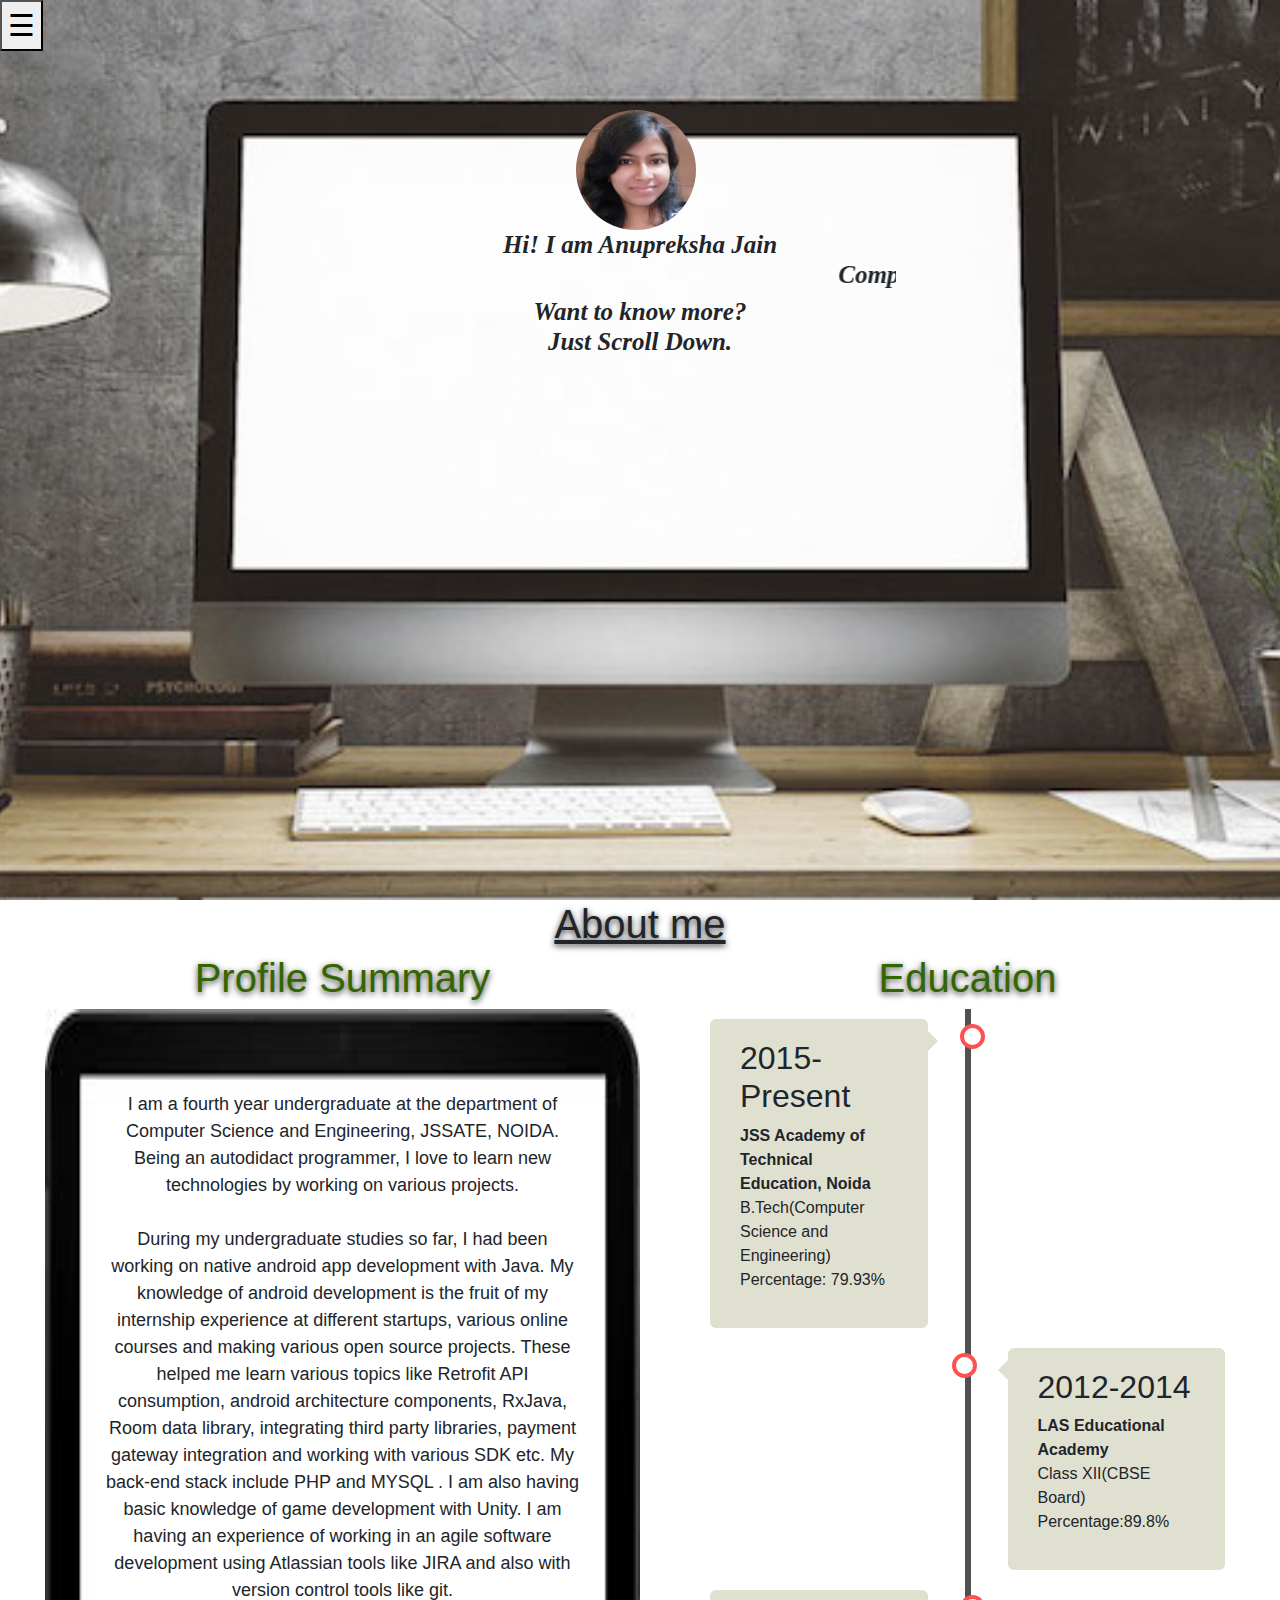
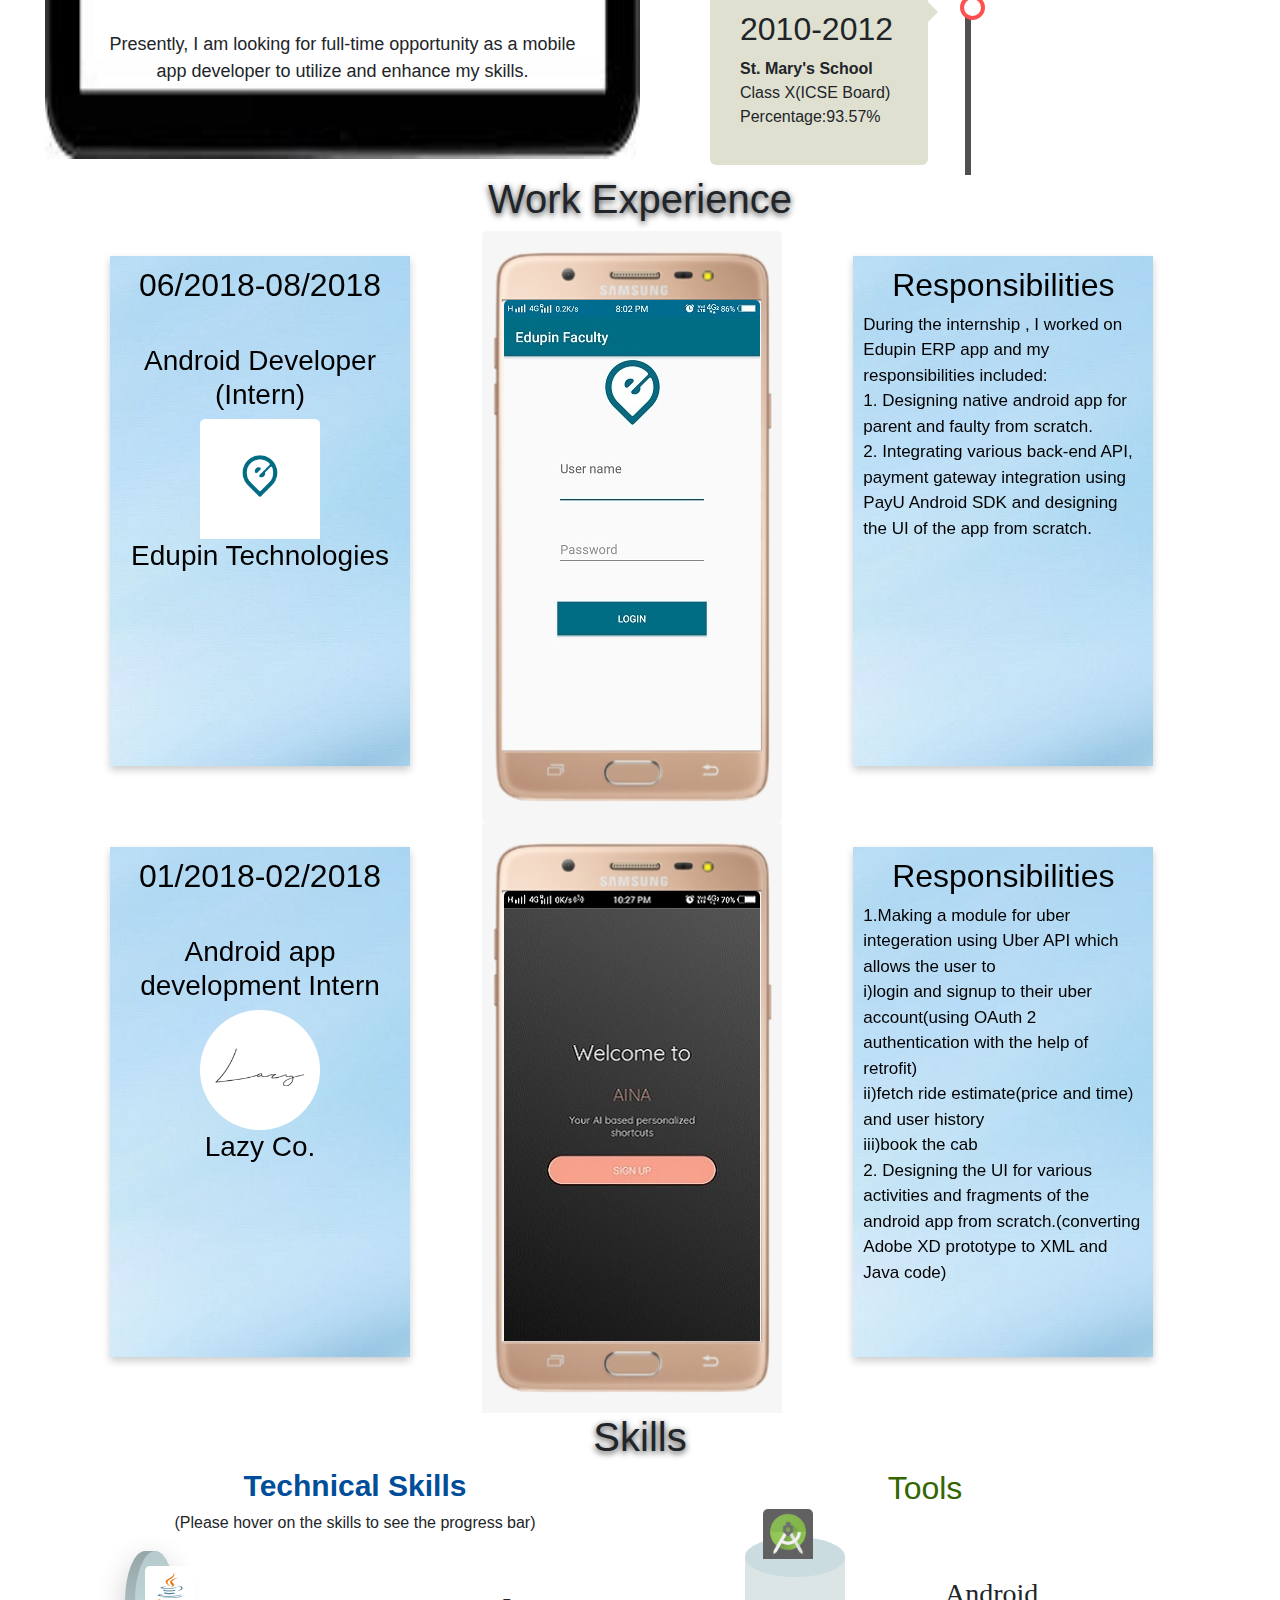
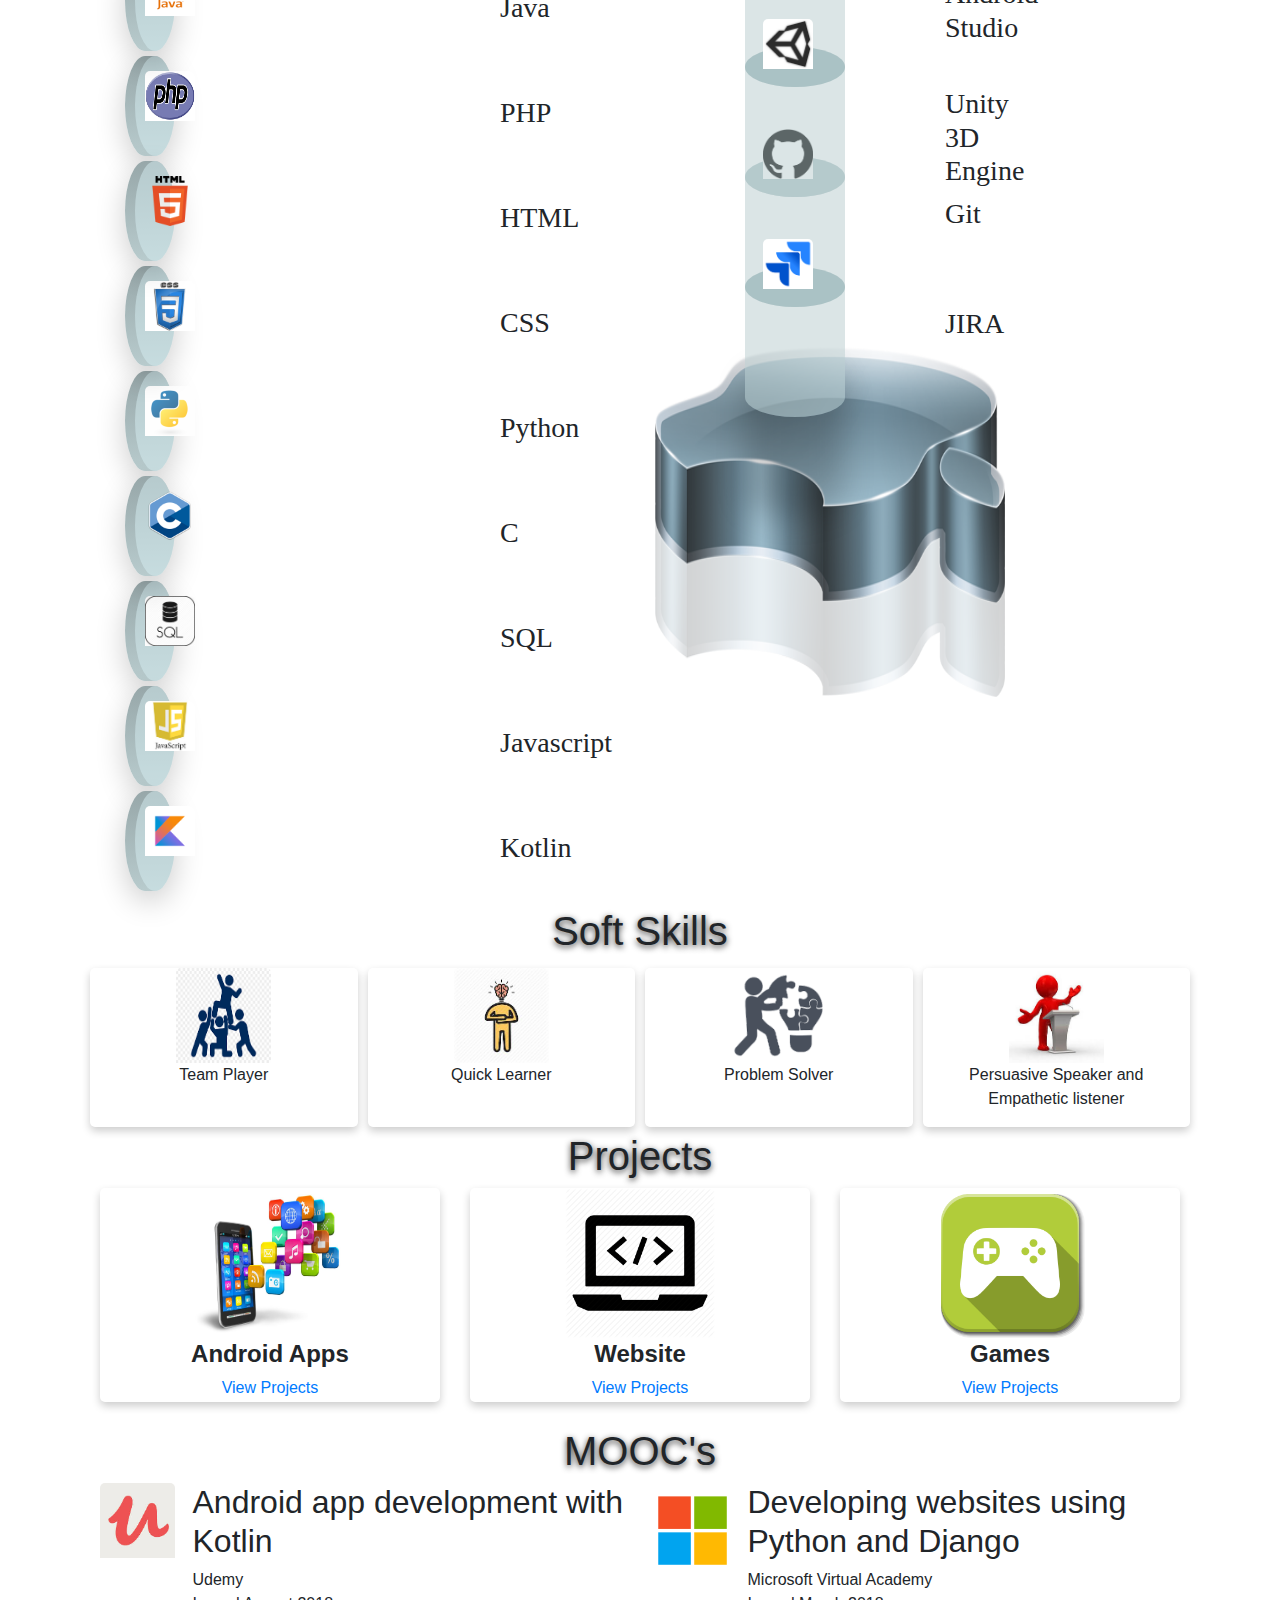
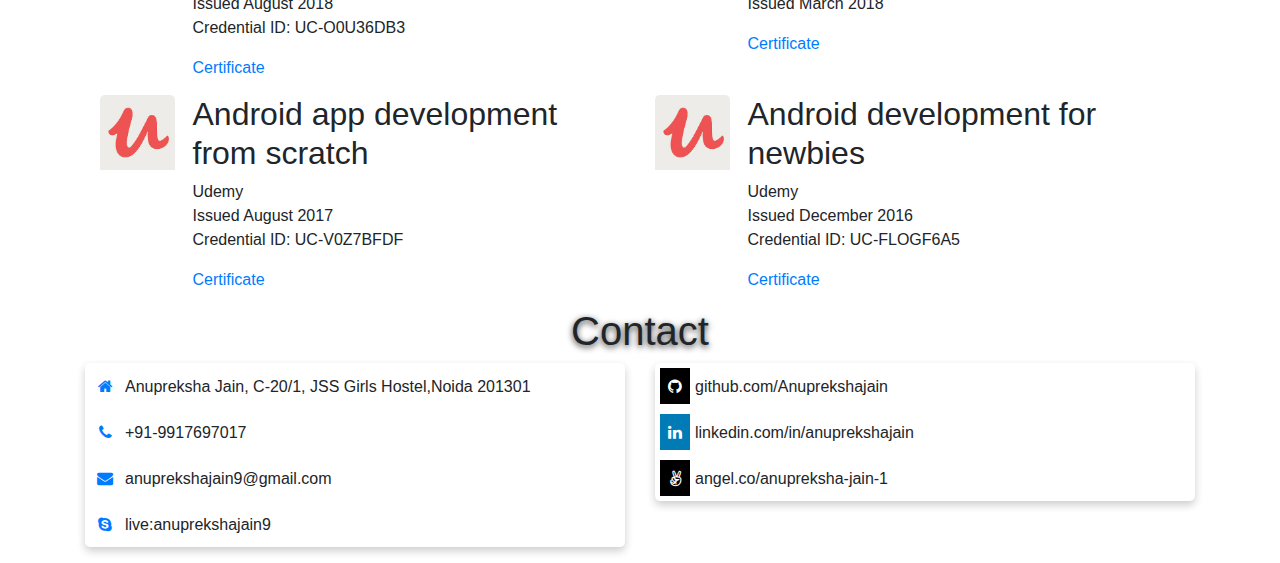
==== index.html @ ee1ff381 "New UI" ====
<!DOCTYPE html>
<html>
<head>
<meta charset="UTF-8">
<meta name="viewport" content="width=device-width, initial-scale=1">
<link rel="stylesheet" type="text/css" href="css/index.css">

 <link rel="stylesheet" href="https://maxcdn.bootstrapcdn.com/bootstrap/4.1.3/css/bootstrap.min.css">
 <link rel="stylesheet" href="https://cdnjs.cloudflare.com/ajax/libs/font-awesome/4.7.0/css/font-awesome.min.css">
  <script src="https://ajax.googleapis.com/ajax/libs/jquery/3.3.1/jquery.min.js"></script>
  <script src="https://maxcdn.bootstrapcdn.com/bootstrap/4.1.3/js/bootstrap.min.js"></script>
<title>Anupreksha Jain</title>

</head>
<body>
  <script>
function openNav() {
  document.getElementById("myNav").style.width = "100%";
}

function closeNav() {
  document.getElementById("myNav").style.width = "0%";
}
</script>
  <div id="myNav" class="overlay">
  <a href="javascript:void(0)" class="closebtn" onclick="closeNav()">&times;</a>
  <div class="overlay-content">
    <a href="#" onclick="closeNav()">Home</a>
    <a href="#aboutpage" onclick="closeNav()">About</a>
    <a href="#aboutpage" onclick="closeNav()">Education</a>
    <a href="#experience" onclick="closeNav()">Experience</a>
    <a href="#skills" onclick="closeNav()">Skills</a>
    <a href="#projects" onclick="closeNav()">Projects</a>
    <a href="#certificate" onclick="closeNav()">MOOC's</a>
    <a href="#contact" onclick="closeNav()">Contact</a>
  </div>
</div>
<button style="font-size:30px;cursor:pointer;" onclick="openNav()">&#9776;</button>
<div id="indexpage">

<img src="img/anu.png" alt="image" width="120px" height="120px" />
<p>Hi! I am Anupreksha Jain<br><marquee direction=left width=40%>Computer Science Student│Technofreak│Autodidact Programmer│Application Developer</marquee><br>Want to know more?<br>Just Scroll Down.</p>

</div>

<div id="aboutpage">
  <div class="container-fluid">
<h1><u>About me</u></h1>

<div class="row" style="margin-left: 15px;">
  <div class="col-md-6">
    <h3>Profile Summary</h3>
  <div class="tablet">
    <img src="img/tablet.jpg" alt="about" width=100%>
<div class=cardtab>
<p>I am a fourth year undergraduate at the department of Computer Science and Engineering, JSSATE, NOIDA. Being an autodidact programmer, I love to learn new technologies by working on various projects.<br><br>

During my undergraduate studies so far, I had been working on native android app development with Java. My knowledge of android development is the fruit of my internship experience at different startups, various online courses and making various open source projects. These helped me learn various topics like Retrofit API consumption, android architecture components, RxJava, Room data library, integrating third party libraries, payment gateway integration and working with various SDK etc. My back-end stack include PHP and MYSQL . I am also having basic knowledge of game development with Unity. I am having an experience of working in an agile software development using Atlassian tools like JIRA and also with version control tools like git.<br><br>

Presently, I am looking for full-time opportunity as a mobile app developer to utilize and enhance my skills.</p>
</div>
</div>
</div>
<div class="col-md-6" id="educational">
  <h3>Education</h3>
  <div class="timeline">
  <div class="container1 left">
    <div class="content">
      <h2>2015-Present</h2>
      <p><b>JSS Academy of Technical Education, Noida</b><br>
        B.Tech(Computer Science and Engineering)<br>
        Percentage: 79.93%
      </p>
    </div>
  </div>
  <div class="container1 right">
    <div class="content">
      <h2>2012-2014</h2>
      <p><b>LAS Educational Academy</b><br>
      Class XII(CBSE Board)<br>
    Percentage:89.8%</p>
    </div>
  </div>
  <div class="container1 left">
    <div class="content">
      <h2>2010-2012</h2>
      <p><b>St. Mary's School</b><br>
        Class X(ICSE Board)<br>
      Percentage:93.57%</p>
    </div>
  </div>
</div>
</div>
</div>
</div>
</div>
<div class="container">
<h1>Work Experience</h1>
<div id="experience" style="margin-left: 25px;">
  <div class="row justify-content-center">
    <div class="col-lg-4">
<div class="flip-card">
  <div class="flip-card-inner">
    <div class="flip-card-front" style="background-image: url('img/b7.jpg'); text-align: center;">
      <h2>06/2018-08/2018</h2>
      <h3  style="margin-top:40px">Android Developer (Intern)</h3>
      <img src="img/edu.png" alt="ed" width="120px" height="120px">
      <h3>Edupin Technologies</h3>
    </div>
    <div class="flip-card-back" style="background-image: url('img/b7.jpg')">
      <h2 style="text-align: center;">Projects</h2>
      <p>1.Edupin Student App:<br>
      A native android app which allow students to login, view their profile, edit details,check homework and check important calendar events.</p>
      <p>2.Edupin Faculty App:<br>
      A native android app which allows faculty to login, view profile, edit faculty details, add and view homework, check important events with calendar , mark attendance and send SMS and email to parent of selected students.</p>
    </div>
  </div>
</div>
    </div>

<div class="col-lg-4">
      <div class="imageouter">
      <img src="img/mobile_Frame.png" alt="mobile"/>
      <img src="img/edfac.jpg" alt="aina" class="imginner"/>
    </div>
    </div>

<div class="col-lg-4">
  <div class="flip-card">
  <div class="flip-card-inner">
    <div class="flip-card-front" style="background-image: url('img/b7.jpg');">
      <h2 style="text-align: center;">Responsibilities</h2>
      <p>During the internship , I worked on Edupin ERP app and my responsibilities included:<br>1. Designing native android app for parent and faulty from scratch.<br>2. Integrating various back-end API, payment gateway integration using PayU Android SDK and designing the UI of the app from scratch.<br></p>
    </div>
    <div class="flip-card-back" style="background-image: url('img/b7.jpg');">
      <h2 style="text-align: center;">Tools and Languages used</h2>
      <ul>
        <li>Java</li>
        <li>XML</li>
        <li>Retrofit for API Consumption</li>
        <li>Android Studio</li>
        <li>Git</li>
      </ul>
    </div>
  </div>
</div>
</div>
  </div>
  <div class="row justify-content-center">
    <div class="col-lg-4">
      <div class="flip-card">
  <div class="flip-card-inner">
    <div class="flip-card-front" style="background-image: url('img/b7.jpg');text-align: center; ">
      <div class="ver" style="vertical-align: middle;">
      <h2>01/2018-02/2018</h2>
      <h3  style="margin-top:40px">Android app development Intern</h3>
      <img src="img/lazy.png" alt="lazy" height="120px" width="120px">
      <h3>Lazy Co.</h3>
    </div>
    </div>
    <div class="flip-card-back" style="background-image: url('img/b7.jpg') ">
      <h2 style="text-align: center;"> AINA android app</h2>
      <p>AINA is a wearable tech which makes user's day to day task easier with the help of AI. AINA android app utilizes AI to provide everything user needs right from booking of cab to attending calls in a single swipe.</p>
    </div>
  </div>
</div>
</div>

<div class="col-lg-4">
      <div class="imageouter">
      <img src="img/mobile_Frame.png" alt="mobile"/>
      <img src="img/Aina.jpg" alt="aina" class="imginner"/>
    </div>
    </div>

<div class="col-lg-4">
  <div class="flip-card">
  <div class="flip-card-inner">
    <div class="flip-card-front" style="background-image: url('img/b7.jpg') ">
      <h2 style="text-align: center;">Responsibilities</h2>
      <p>1.Making a module for uber integeration using Uber API which allows the user to<br>
i)login and signup to their uber account(using OAuth 2 authentication with the help of retrofit)<br>
ii)fetch ride estimate(price and time) and user history<br>
iii)book the cab<br>

2. Designing the UI for various activities and fragments of the android app from scratch.(converting Adobe XD prototype to XML and Java code)<br></p>
    </div>
    <div class="flip-card-back" style="background-image: url('img/b7.jpg')">
      <h2 style="text-align: center;">Tools and Languages used</h2>
      <ul>
        <li>Java</li>
        <li>XML</li>
        <li>Retrofit for API Consumption</li>
        <li>Android Studio</li>
        <li>Bitbucket</li>
        <li>JIRA</li>
        <li>Gitter</li>
      </ul>
    </div>
  </div>
</div>
</div>
</div>
</div>

  <div id="skills">
    <h1>Skills</h1>
  <div class="row">
    <div class="col-lg-6">
    <div id="content" style="margin-left: 0px">
        <h2>Technical Skills</h2>
        <p style="text-align:center">(Please hover on the skills to see the progress bar)</p>
        <ul id="bar">
            <li id="djava">
                <div class="top">
                    <img src="img/java.jpg" alt="Java" width="50px" height="50px" />
                </div>
                <div class="bottom">
                    <div class="infobox">
                        <h3>Java</h3>
                        <p>Advanced</p>
                    </div>
                </div>
            </li>

             <li id="dphp">
                <div class="top">
                     <img src="img/php.png" alt="PHP" width="50px" height="50px" />
                </div>
                <div class="bottom">
                    <div class="infobox">
                        <h3>PHP</h3>
                        <p>Advanced</p>
                    </div>
                </div>
            </li>
            <li id="dhtml">
                <div class="top">
                    <img src="img/html5.png" alt="HTML5" width="50px" height="50px" />
                </div>
                <div class="bottom">
                    <div class="infobox">
                        <h3>HTML</h3>
                        <p>Advanced</p>
                    </div>
                </div>
            </li>
            <li id="dcss">
                <div class="top">
                    <img src="img/css3.png" alt="CSS3" width="50px" height="50px" />
                </div>
                <div class="bottom">
                    <div class="infobox">
                        <h3>CSS</h3>
                        <p>Advanced</p>
                    </div>
                </div>
            </li>

            <li id="dc">
                <div class="top">
                    <img src="img/python.png" alt="Python" width="50px" height="50px" />
                </div>
                <div class="bottom">
                    <div class="infobox">
                        <h3>Python</h3>
                        <p>Intermediate</p>
                    </div>
                </div>
            </li>
            <li id="dcs">
                <div class="top">
                 <img src="img/c.png" alt="C#" width="50px" height="50px" />

                </div>
                <div class="bottom">
                    <div class="infobox">
                        <h3>C</h3>
                        <p>Intermediate</p>
                    </div>
                </div>
            </li>

<li id="djs">
                <div class="top">
                     <img src="img/sql.png" alt="SQL" width="50px" height="50px" />
                </div>
                <div class="bottom">
                    <div class="infobox">
                        <h3>SQL</h3>
                        <p>Beginner</p>
                    </div>
                </div>
            </li>
            <li id="djs">
                <div class="top">
                     <img src="img/javascript.jpg" alt="Javascript" width="50px" height="50px" />
                </div>
                <div class="bottom">
                    <div class="infobox">
                        <h3>Javascript</h3>
                        <p>Beginner</p>
                    </div>
                </div>
            </li>

            <li id="djs">
                <div class="top">
                     <img src="img/kotlin.png" alt="R" width="50px" height="50px" />
                </div>
                <div class="bottom">
                    <div class="infobox">
                        <h3>Kotlin</h3>
                        <p>Beginner</p>
                    </div>
                </div>
            </li>
        </ul>

    </div>

    </div>

<div class="col-lg-6">
  <h2 style="text-align: center; color:#336600;">Tools</h2>
  <div id="content2">
    <ul id="bar2">
      <li id="Android_Studio">
        <div class="top">
          <img src="img/android studio.jpg" alt="Android" width="50px" height="50px" />
        </div>
        <div class="bottom">
          <div class="infobox">
            <h3>Android Studio</h3>
          </div>
        </div>
      </li>
      <li id="Unity">
        <div class="top">
          <img src="img/unity.jpg" alt="Unity" width="50px" height="50px"/>
        </div>
        <div class="bottom">
          <div class="infobox">
            <h3>Unity 3D Engine</h3>
          </div>
        </div>
      </li>
      <li id="git">
        <div class="top">
          <img src="img/git.png" alt="git" width="50px" height="50px"/>
        </div>
        <div class="bottom">
          <div class="infobox">
            <h3>Git</h3>
          </div>
        </div>
      </li>
      <li id="Jira">
        <div class="top">
          <img src="img/jira.png" alt="jira" width="50px" height="50px"/>
        </div>
        <div class="bottom">
          <div class="infobox">
            <h3>JIRA</h3>
          </div>
        </div>
      </li>
    </ul>
    <div id="apple">
      <img src="img/base2.png" alt="Base" width="350px" height="350px">
    </div>
  </div>
</div>
</div>
  <div id="soft-skills">
    <h1>Soft Skills</h1>
    <div class="container-fluid">
    <div class="row" >
  <div class="col" id="skills_card">
    <img src="img/team.png" alt="team icon" width="95px" height="95px"/>
    <p>Team Player</p>
  </div>
  <div class="col" id="skills_card">
    <img src="img/quick.jpg" alt="team icon" width="95px" height="95px"/>
    <p>Quick Learner</p>
  </div>
  <div class="col" id="skills_card">
    <img src="img/problem_solve.png" alt="team icon" width="95px" height="95px"/>
    <p>Problem Solver</p>
  </div>
  <div class="col" id="skills_card">
    <img src="img/speaker.jpg" alt="team icon" width="95px" height="95px"/>
    <p>Persuasive Speaker and Empathetic listener</p>
  </div>
</div>
</div>
</div>

<h1>Projects</h1>
<div id="projects">
  <div class="container-fluid">
  <div class="row">
    <div class="col-md-4">
      <div class="card_pro">
  <img src="img/android_app.jpg" alt="Android" width="150px" height="150px">
  <div class="container_pro">
    <h4><b>Android Apps</b></h4>
    <a href="Frontend.html">View Projects</a>
  </div>
</div>
    </div>
    <div class="col-md-4">
      <div class="card_pro">
  <img src="img/website.png" alt="Android" width="150px" height="150px">
  <div class="container_pro">
    <h4><b>Website</b></h4>
    <a href="website.html">View Projects</a>
  </div>
</div>
    </div>
    <div class="col-md-4">
      <div class="card_pro">
  <img src="img/games.png" alt="Android" width="150px" height="150px">
  <div class="container_pro">
    <h4><b>Games</b></h4>
    <a href="games.html">View Projects</a>
  </div>
</div>
    </div>
  </div>
</div>
</div>

<div id="certificate">
  <h1 style="margin-top: 25px">MOOC's</h1>
  <div class="container-fluid">
    <div class="row" style="margin-bottom: 15px">
      <div class="col">
  <div class="row">
          <div class="col-md-2">
            <img src="img/udemy.jpg" alt="Udemy" height="75px" width="75px">
          </div>
          <div class="col-md-10">
        <h2>Android app development with Kotlin</h2>
        <p>Udemy<br>
          Issued August 2018<br>
          Credential ID: UC-O0U36DB3<br></p>
          <a href="https://www.udemy.com/certificate/UC-O0U36DB3/">Certificate</a>
        </div>
      </div>
    </div>
    <div class="col">
      <div class="row">
          <div class="col-md-2" style="margin-top: 10px;">
            <img src="img/microsoft.png" alt="Udemy" height="75px" width="75px">
          </div>
          <div class="col-md-10">
        <h2>Developing websites using Python and Django</h2>
        <p>Microsoft Virtual Academy<br>
          Issued March 2018<br></p>
          <a href="https://www.dropbox.com/s/8giojq3ozb5skj7/Certificate.pdf?dl=0">Certificate</a>
        </div>
      </div>
      </div>
    </div>

<div class="row" style="margin-bottom: 15px">
  <div class="col">
    <div class="row">
          <div class="col-md-2">
            <img src="img/udemy.jpg" alt="Udemy" height="75px" width="75px">
          </div>
          <div class="col-md-10">
        <h2>Android app development from scratch</h2>
        <p>Udemy<br>
          Issued August 2017<br>
          Credential ID: UC-V0Z7BFDF<br></p>
          <a href="https://www.udemy.com/certificate/UC-V0Z7BFDF/">Certificate</a>
        </div>
      </div>
    </div>
    <div class="col">
      <div class="row">
          <div class="col-md-2">
            <img src="img/udemy.jpg" alt="Udemy" height="75px" width="75px">
          </div>
          <div class="col-md-10">
        <h2>Android development for newbies</h2>
        <p>Udemy<br>
          Issued December 2016<br>
          Credential ID: UC-FLOGF6A5<br></p>
          <a href="https://www.udemy.com/certificate/UC-FLOGF6A5/">Certificate</a>
        </div>
      </div>
      </div>
      </div>
    </div>
  </div>

<div id="contact">
<div class="container-fluid px-0">
  <h1>Contact</h1>
  <div class="row">
    <div class="col-md-6">
      <div class="card_pro" style="text-align: left;">
      <p><a href="#" class="fa fa-home"></a>Anupreksha Jain, C-20/1, JSS Girls Hostel,Noida 201301<br>
      <a href="#" class="fa fa-phone"></a>+91-9917697017<br>
      <a href="#" class="fa fa-envelope"></a>anuprekshajain9@gmail.com<br>
    <a href="#" class="fa fa-skype"></a>live:anuprekshajain9</p>
    </div>
  </div>
    <div class="col-md-6">
      <div class="card_pro" style="text-align: left;">
<p><a href="https://www.github.com/Anuprekshajain" class="fa fa-github"></a>github.com/Anuprekshajain<br>
<a href="https://www.linkedin.com/in/anuprekshajain" class="fa fa-linkedin"></a>linkedin.com/in/anuprekshajain<br>
<a href="https://angel.co/anupreksha-jain-1" class="fa fa-angellist"></a>angel.co/anupreksha-jain-1</p>
    </div>
    </div>
  </div>
</div>
</div>

</body>
</html>
---- css/index.css ----
html,body {
    height:100%;
    width: 100%
}
.overlay {
  height: 100%;
  width: 0;
  position: fixed;
  z-index: 3000;
  top: 0;
  left: 0;
  background-color: rgb(0,0,0);
  background-color: rgba(0,0,0, 0.9);
  overflow-x: hidden;
  transition: 0.5s;
}

.overlay-content {
  position: relative;
  top: 8%;
  width: 100%;
  text-align: center;
  margin-top: 30px;
}

.overlay a {
  padding: 8px;
  text-decoration: none;
  font-size: 36px;
  color: #818181;
  display: block;
  transition: 0.3s;
}

.overlay a:hover, .overlay a:focus {
  color: #f1f1f1;
}

.overlay .closebtn {
  position: absolute;
  top: 20px;
  right: 45px;
  font-size: 60px;
}

@media screen and (max-height: 450px) {
  .overlay a {font-size: 20px}
  .overlay .closebtn {
  font-size: 40px;
  top: 15px;
  right: 35px;
  }
}
#indexpage{
  background: url('../img/back3.jpg');
    background-position: center center;
width:100%;
height: 100%;
    background-repeat: no-repeat;
  background-size: cover;
}

#indexpage img{
    display: inline-block; margin-top: 110px; margin-left:45%; border-radius: 50%;
}

#indexpage p{
    text-align: center;
  font:italic bold 25px/30px Georgia, serif;
}
@media screen and (max-width: 600px) {
  #indexpage{
  background: url('../img/mobile.jpg');
   background-repeat: no-repeat;
  background-size: cover;
  width: 100vw;
height: 100vh;
background-position: center, center;
}
 marquee{width:55%;}
#indexpage img{
    display: inline-block;
    margin-top:40%;
    margin-left: 35%;
}
#indexpage p{
    text-align: center;
  font:italic bold 20px/30px Georgia, serif;
}
}

.tablet {
   position: relative;
   text-align: center;
   margin-bottom: 10px;
   width: 100%;
   height: 100% /* for IE 6 */
}

.cardtab {
   position: absolute;
   top: 10%;
   left:10%;
   right: 10%;
   font-size: 18px;
}
.tablet img{
  height: 750px;
}


@media screen and (max-width: 760px), screen and (max-height :760px) {
  /* Place the timelime to the left */
  .tablet{
    margin-left: -15px;
    margin-right: -15px;
    margin-top: -15px;
  }
  .cardtab {
    font-size: 9px;
    left:7%;
   right: 7%;
   top:9%;
  }

.tablet img{
  height:900px;
  }
}


.imageouter {
  position: relative;
  display: inline;
}
.imginner {
  position: absolute;
left:22px;
bottom: -217px;
}

#wrapper {
    transition: margin-left .5s;
    padding: 16px;
}

@media screen and (max-height: 450px) {
  .sidenav {padding-top: 15px;}
  .sidenav a {font-size: 18px;}
}
h1 {
 font: bold 50px Helvetica, Arial, Sans-serif;
 text-align: center;
 color: #990099;
 text-shadow: 0px 2px 6px #333;
  }
h1 small{
 font-size: 20px;
 text-transform:uppercase;
  letter-spacing: 14px;
   display: block;
    color: #ccc;
     margin-top:10px;
  }
#aboutpage h3{
    font:40px Helvetica, Arial, Sans-serif;
    text-align: center;
    color: #336600;
 text-shadow: 0px 2px 6px #333;
  }
h2 a {
    display: block;
     text-decoration: none;
      margin: 0 0 30px 0;
       font: italic 40px Georgia, Times, Serif;
        text-align: center;
         color: #bfe1f1;
          text-shadow: 0px 2px 6px #333;
}
h2 a:hover {
 color: #90bcd0;
  }

/* COMMON CLASSES */

/* WRAPPER */
#wrapper {
    margin-left: 5px;
}

/* CONTENT */
#content h2 { font: bold 30px Helvetica, Arial, Sans-serif;
 color:#004d99;
 text-shadow: 0px 2px 6px #ffffff;
 text-align:center;
    }

/* BAR CHART */
#bar { list-style:none;}
#bar li { }

/* Last bottom should have a shadow */
#bar li div.bottom { -moz-box-shadow: 0 10px 10px hsla(0,0%,0%,.2);
    -webkit-box-shadow: 0 10px 30px hsla(0,0%,0%,.2);
     box-shadow: 0 10px 30px hsla(0,0%,0%,.2);
      }

/* Ellipse top */
#bar li div.top { background-color:rgba(213,238,241,0.5);
    position:relative; float:left; margin-left:10px;
    width:40px; height:100px; -moz-border-radius: 40px/100px;
    -webkit-border-radius: 40px 100px; border-radius: 40px/100px;
    -webkit-transition-property: margin-left;
    -webkit-transition-duration: 500ms;
}
#bar li div.top img { margin-left:10px; margin-top:15px; }

/* Bar bottom */
#bar li div.bottom { position:relative; margin:5px 0; width:50px;
    height:100px; -moz-border-radius: 40px/100px;
     -webkit-border-radius: 40px 100px; border-radius: 40px/100px;
    background:-moz-linear-gradient(-90deg, #97a7a9, #b8cbcd);
    background:-webkit-gradient(linear, 0 top, 0 bottom, from(#97a7a9), to(#b8cbcd));
    -webkit-transition-property: width;
    -webkit-transition-duration: 500ms;
}
#bar li div.bottom div.infobox {
 padding:40px 0 0 375px;
    -webkit-transition-property: color;
    -webkit-transition-duration: 500ms;
}
#bar li div.bottom div.infobox h3 { font-family:Georgia,serif,Times; }
#bar li div.bottom div.infobox p {
 font-family:"Lucida Grande",Arial,Helvetica,Sans-Serif; opacity: 0;
    -webkit-transition-property: opacity;
    -webkit-transition-duration: 500ms;
}

/* General hover actions */
#bar li:hover div.bottom div.infobox { color:#99004d;
 text-shadow: 0px 5px 5px #111;
  }
#bar li:hover div.bottom div.infobox p { opacity:1;
text-shadow: none;}
#bar li:hover div.bottom div.infobox h3 { opacity:1;
text-shadow: none;}

/* djava bar */
#djava div.top { z-index:99; }
#djava div.bottom { z-index:98; height:150px; }
#djava:hover div.top { z-index:999; background-color:#1f81ac;
 margin-left:300px; }
#djava:hover div.bottom { z-index:998; background-color:#1a6c90; width:340px;
    background:-moz-linear-gradient(-90deg, #1a6c90, #14506b);
     background:-webkit-gradient(linear, 0 top, 0 bottom, from(#1a6c90), to(#14506b)); }

/* das bar */
#das div.top { z-index:97; }
#das div.bottom { z-index:96; height:200px; }
#das:hover div.top { z-index:997;
    background-color:#7da864; margin-left:280px; }
#das:hover div.bottom { z-index:996; background-color:#698d54;
 width:320px;
     background:-moz-linear-gradient(-90deg, #698d54, #506b40);
      background:-webkit-gradient(linear, 0 top, 0 bottom, from(#698d54), to(#506b40)); }

/* dhtml bar */
#dhtml div.top { z-index:95; }
#dhtml div.bottom { z-index:94; height:250px; }
#dhtml:hover div.top { z-index:995; background-color:#d98f23; margin-left:280px; }
#dhtml:hover div.bottom { z-index:994; background-color:#b6781e; width:320px;
    background:-moz-linear-gradient(-90deg, #b6781e, #916018); background:-webkit-gradient(linear, 0 top, 0 bottom, from(#b6781e), to(#916018)); }

/* dcss Display bar */
#dcss div.top { z-index:93; }
#dcss div.bottom { z-index:92; height:100px; }
#dcss:hover div.top { z-index:993; background-color:#1f81ac; margin-left:270px; }
#dcss:hover div.bottom { z-index:992; background-color:#1a6c90; width:310px;
    background:-moz-linear-gradient(-90deg, #1a6c90, #14506b);
    background:-webkit-gradient(linear, 0 top, 0 bottom, from(#1a6c90), to(#14506b)); }

#dc div.top { z-index:91; }
#dc div.bottom { z-index:90; height:140px; }
#dc:hover div.top { z-index:993; background-color:#1f81ac; margin-left:210px; }
#dc:hover div.bottom { z-index:992; background-color:#1a6c90; width:250px;
    background:-moz-linear-gradient(-90deg, #1a6c90, #14506b);
    background:-webkit-gradient(linear, 0 top, 0 bottom, from(#1a6c90), to(#14506b)); }


#dcs div.top { z-index:91; }
#dcs div.bottom { z-index:90; height:160px; }
#dcs:hover div.top { z-index:991; background-color:#3f1150; margin-left:210px; }
#dcs:hover div.bottom { z-index:990; background-color:#340e43; width:250px;
    background:-moz-linear-gradient(-90deg, #340e43, #1a0721);
     background:-webkit-gradient(linear, 0 top, 0 bottom, from(#340e43), to(#1a0721)); }
#dunity div.top { z-index:89; }
#dunity div.bottom { z-index:88; height:120px; }
#dunity:hover div.top { z-index:989; background-color:#1f81ac; margin-left:210px; }
#dunity:hover div.bottom { z-index:988; background-color:#1a6c90; width:250px;
    background:-moz-linear-gradient(-90deg, #1a6c90, #14506b);
    background:-webkit-gradient(linear, 0 top, 0 bottom, from(#1a6c90), to(#14506b)); }
#dphp div.top { z-index:87; }
#dphp div.bottom { z-index:86; height:180px; }
#dphp:hover div.top { z-index:987; background-color:#3f1150; margin-left:290px; }
#dphp:hover div.bottom { z-index:986; background-color:#340e43; width:330px;
    background:-moz-linear-gradient(-90deg, #340e43, #1a0721);
    background:-webkit-gradient(linear, 0 top, 0 bottom, from(#340e43), to(#1a0721)); }
#djs div.top { z-index:85; }
#djs div.bottom { z-index:84; height:200px; }
#djs:hover div.top { z-index:985; background-color:#d98f23; margin-left:110px; }
#djs:hover div.bottom { z-index:984; background-color:#b6781e; width:150px;
    background:-moz-linear-gradient(-90deg, #b6781e, #916018); background:-webkit-gradient(linear, 0 top, 0 bottom, from(#b6781e), to(#916018)); }


/* CONTENT */
#content2 { }
/* BAR CHART */
#bar2 { list-style:none; margin:70px 0 0 50px; width:400px; }
#bar2 li { margin-top:-40px; }

/* First top should have a different colour */
#bar2 li:first-child div.top { background-color:rgba(186,211,215,0.5); }

/* Last bottom should have a shadow */
#bar2 li:last-child div.bottom { -moz-box-shadow: 0 10px 10px hsla(0,0%,0%,.2); -webkit-box-shadow: 0 100px 30px hsla(0,0%,0%,.2); box-shadow: 0 100px 30px hsla(0,0%,0%,.2); }

/* Ellipse top */
#bar2 li div.top { background-color:rgba(140,172,176,0.5); position:relative;
    width:100px; height:40px; -moz-border-radius: 100px/40px; -webkit-border-radius: 100px 40px; border-radius: 100px/40px; }
#bar2 li div.top img { margin-left:18px; margin-top:-32px; }

/* Bar bottom */
#bar2 li div.bottom { background-color:rgba(184,203,205,0.5); margin-top:-40px; position:relative;
    width:100px; -moz-border-radius: 100px/40px; -webkit-border-radius: 100px 40px; border-radius: 100px/40px; }
#bar2 li div.bottom div.infobox { padding:40px 0 0 200px; }
#bar2 li div.bottom div.infobox h3 { font-family:Georgia,serif,Times; }
#bar2 li div.bottom div.infobox p { font-family:"Lucida Grande",Arial,Helvetica,Sans-Serif; }

/* General hover actions */
#bar2 li:hover div.top img { display:inline; }
#bar2 li:hover div.bottom div.infobox { color:green; text-shadow: 0px 1px 1px #111; }

#Jira div.top { z-index:99; }
#Jira div.bottom { z-index:98; height:150px; }
#Jira:hover div.top { z-index:999; background-color:#1f81ac; }
#Jira:hover div.bottom { z-index:998; background-color:#1a6c90;
    background:-moz-linear-gradient(-90deg, #1a6c90, #14506b);
    background:-webkit-gradient(linear, 0 top, 0 bottom, from(#1a6c90),
        to(#14506b)); }

#Unity div.top { z-index:95; }
#Unity div.bottom { z-index:94; height:150px; }
#Unity:hover div.top { z-index:995; background-color:#d98f23; }
#Unity:hover div.bottom { z-index:994; background-color:#b6781e;
    background:-moz-linear-gradient(-90deg, #b6781e, #916018);
    background:-webkit-gradient(linear, 0 top, 0 bottom, from(#b6781e),
        to(#916018)); }

#Android_Studio div.top { z-index:93; }
#Android_Studio div.bottom { z-index:92; height:150px; }
#Android_Studio:hover div.top { z-index:993; background-color:#7da864; }
#Android_Studio:hover div.bottom { z-index:992; background-color:#698d54;
    background:-moz-linear-gradient(-90deg, #698d54, #506b40);
    background:-webkit-gradient(linear, 0 top, 0 bottom, from(#698d54),
        to(#506b40)); }

#git div.top { z-index:91; }
#git div.bottom { z-index:90; height:150px; }
#git:hover div.top { z-index:991; background-color:#3f1150; }
#git:hover div.bottom { z-index:990; background-color:#340e43;
    background:-moz-linear-gradient(-90deg, #340e43, #1a0721);
    background:-webkit-gradient(linear, 0 top, 0 bottom, from(#340e43),
        to(#1a0721)); }

#apple { margin-top:-70px; position:relative; z-index:-999; }
#apple p { float:right; padding-top:247px; }

#skills_card {
    box-shadow: 0 4px 8px 0 rgba(0,0,0,0.2);
    transition: 0.3s;
    border-radius: 5px;
    margin:5px;
background-color: #fff;
text-align: center;
}

/* The actual timeline (the vertical ruler) */
.timeline {
  position: relative;
  max-width: 1200px;
  margin: 0 auto;
}

/* The actual timeline (the vertical ruler) */
.timeline::after {
  content: '';
  position: absolute;
  width: 6px;
  background-color: rgb(80,80,80);
  top: 0;
  bottom: 0;
  left: 50%;
  margin-left: -3px;
}

/* container1 around content */
.container1 {
  padding: 10px 40px;
  position: relative;
  background-color: inherit;
  width: 50%;
}

/* The circles on the timeline */
.container1::after {
  content: '';
  position: absolute;
  width: 25px;
  height: 25px;
  right: -17px;
  background-color: white;
  border: 4px solid rgb(255,80,80);
  top: 15px;
  border-radius: 50%;
  z-index: 1;
}

/* Place the container1 to the left */
.left {
  left: 0;
}

/* Place the container1 to the right */
.right {
  left: 50%;
}

/* Add arrows to the left container1 (pointing right) */
.left::before {
  content: " ";
  height: 0;
  position: absolute;
  top: 22px;
  width: 0;
  z-index: 1;
  right: 30px;
  border: medium solid white;
  border-width: 10px 0 10px 10px;
  border-color: transparent transparent transparent #e0e0d1;
}

/* Add arrows to the right container1 (pointing left) */
.right::before {
  content: " ";
  height: 0;
  position: absolute;
  top: 22px;
  width: 0;
  z-index: 1;
  left: 30px;
  border: medium solid white;
  border-width: 10px 10px 10px 0;
  border-color: transparent #e0e0d1 transparent transparent;
}

/* Fix the circle for container1s on the right side */
.right::after {
  left: -16px;
}

/* The actual content */
.content {
  padding: 20px 30px;
  background-color: #e0e0d1;
  position: relative;
  border-radius: 6px;
}

/* Media queries - Responsive timeline on screens less than 600px wide */
@media screen and (max-width: 600px) {
  /* Place the timelime to the left */
  .timeline::after {
  left: 31px;
  }

  /* Full-width container1s */
  .container1 {
  width: 100%;
  padding-left: 70px;
  padding-right: 25px;
  }

  /* Make sure that all arrows are pointing leftwards */
  .container1::before {
  left: 60px;
  border: medium solid white;
  border-width: 10px 10px 10px 0;
  border-color: transparent #e0e0d1 transparent transparent;
  }

  /* Make sure all circles are at the same spot */
  .left::after, .right::after {
  left: 15px;
  }

  /* Make all right container1s behave like the left ones */
  .right {
  left: 0%;
  }
}

.card_pro {
  box-shadow: 0 4px 8px 0 rgba(0,0,0,0.2);
  transition: 0.3s;
  width: 100%;
  border-radius: 5px;
  text-align: center;
}

img {
  border-radius: 5px 5px 0 0;
}

.container_pro {
  padding: 2px 16px;
}

.flip-card {
    margin-top: 25px;
  background-color: transparent;
  width: 300px;
  height: 510px;
  perspective: 1000px;
}

.flip-card-inner {
  position: relative;
  width: 100%;
  height: 100%;
  justify-content: center;
  transition: transform 0.6s;
  transform-style: preserve-3d;
  font-size: 17px;
  box-shadow: 0 4px 8px 0 rgba(0,0,0,0.2);
}

.flip-card:hover .flip-card-inner {
  transform: rotateY(180deg);
}

.flip-card-front, .flip-card-back {
  position: absolute;
  width: 100%;
  height: 100%;
  backface-visibility: hidden;
  padding: 10px;
  justify-content: center;
}

.flip-card-front {
  color: black;
  z-index: 2;
}

.card1 {
    box-shadow: 0 4px 8px 0 rgba(0,0,0,0.2);
    transition: 0.3s;
    width: 80%;
    max-width: 100%;
    padding-right: 5px;
    border-radius: 5px;
background-color:#ccccff;
 -webkit-transform:rotate(-2deg);
  -o-transform:rotate(-2deg);
  -moz-transform:rotate(-2deg);
}
.card2 {
    box-shadow: 0 4px 8px 0 rgba(0,0,0,0.2);
    transition: 0.3s;
    width: 80%;
    max-width: 100%;
    padding-right: 5px;
    border-radius: 5px;
background-color:#ffccff;
 -webkit-transform:rotate(-2deg);
  -o-transform:rotate(-2deg);
  -moz-transform:rotate(-2deg);
}

.card1:hover {
    box-shadow: 0 8px 16px 0 rgba(0,0,0,0.2);
    -webkit-transform: scale(1.1);
  -moz-transform: scale(1.1);
  -o-transform: scale(1.1);
  z-index: 5;
}
.card2:hover {
    box-shadow: 0 8px 16px 0 rgba(0,0,0,0.2);
    -webkit-transform: scale(1.1);
  -moz-transform: scale(1.1);
  -o-transform: scale(1.1);
  z-index: 5;
}
@media screen and (max-width: 450px) {
.card1{width:100%;}
 p{font-size: 16px;}
}

.flip-card-back {
  transform: rotateY(180deg);
  z-index: 1;
}
.title {
  color: grey;
  font-size: 18px;
}


button{
    position: fixed;
    z-index: 3000;
}

.fa {
  font-size: 30px;
  width: 30px;
  text-align: center;
  text-decoration: none;
  margin: 5px 5px;
  padding-top: 10px;
  padding-bottom: 10px;
}

.fa:hover {
    opacity: 0.7;
    text-decoration: none;
}

.fa-linkedin {
  background: #007bb5;
  color: white;
}

.fa-github {
    background: #000000;
    color: white;
}

.fa-angellist {
  background: #000000;
  color: white;
}

@media screen and (max-width: 450px) {
.row{
margin-left: -30px; margin-right: -30px;
}
}
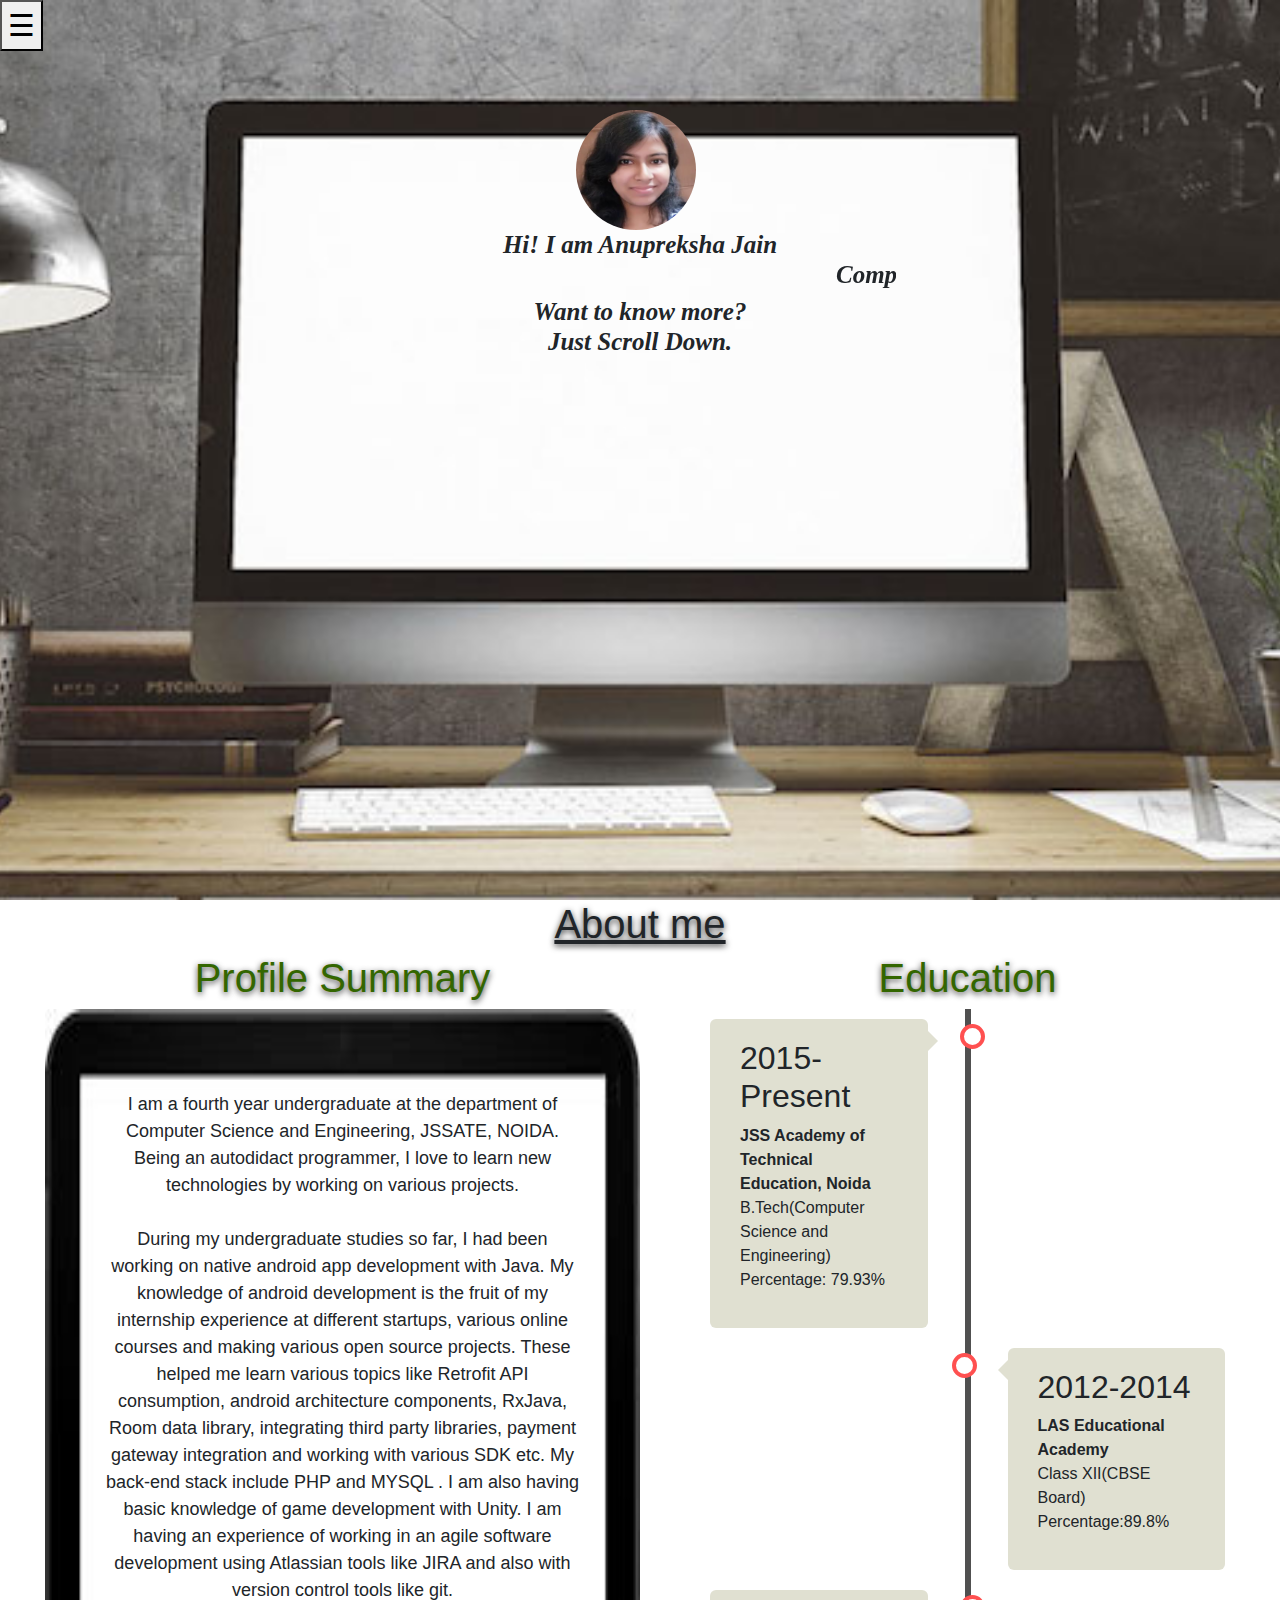
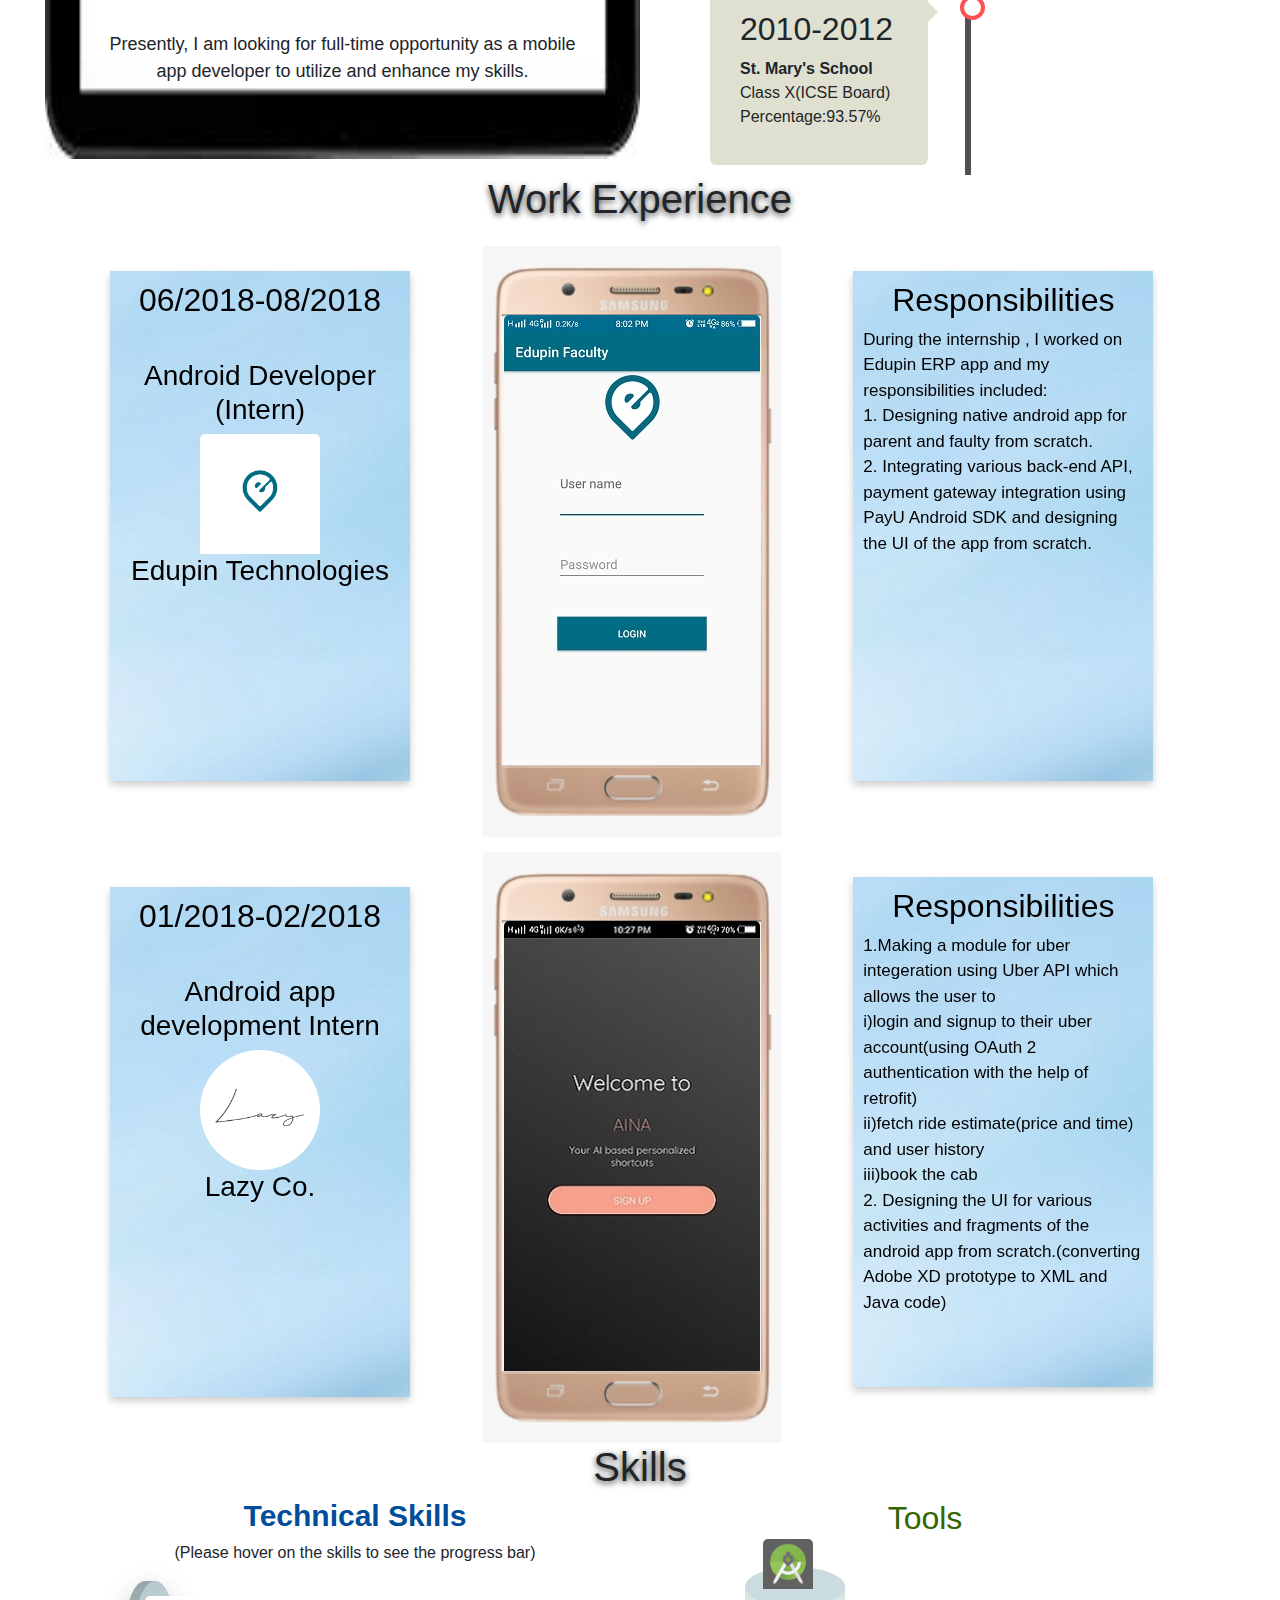
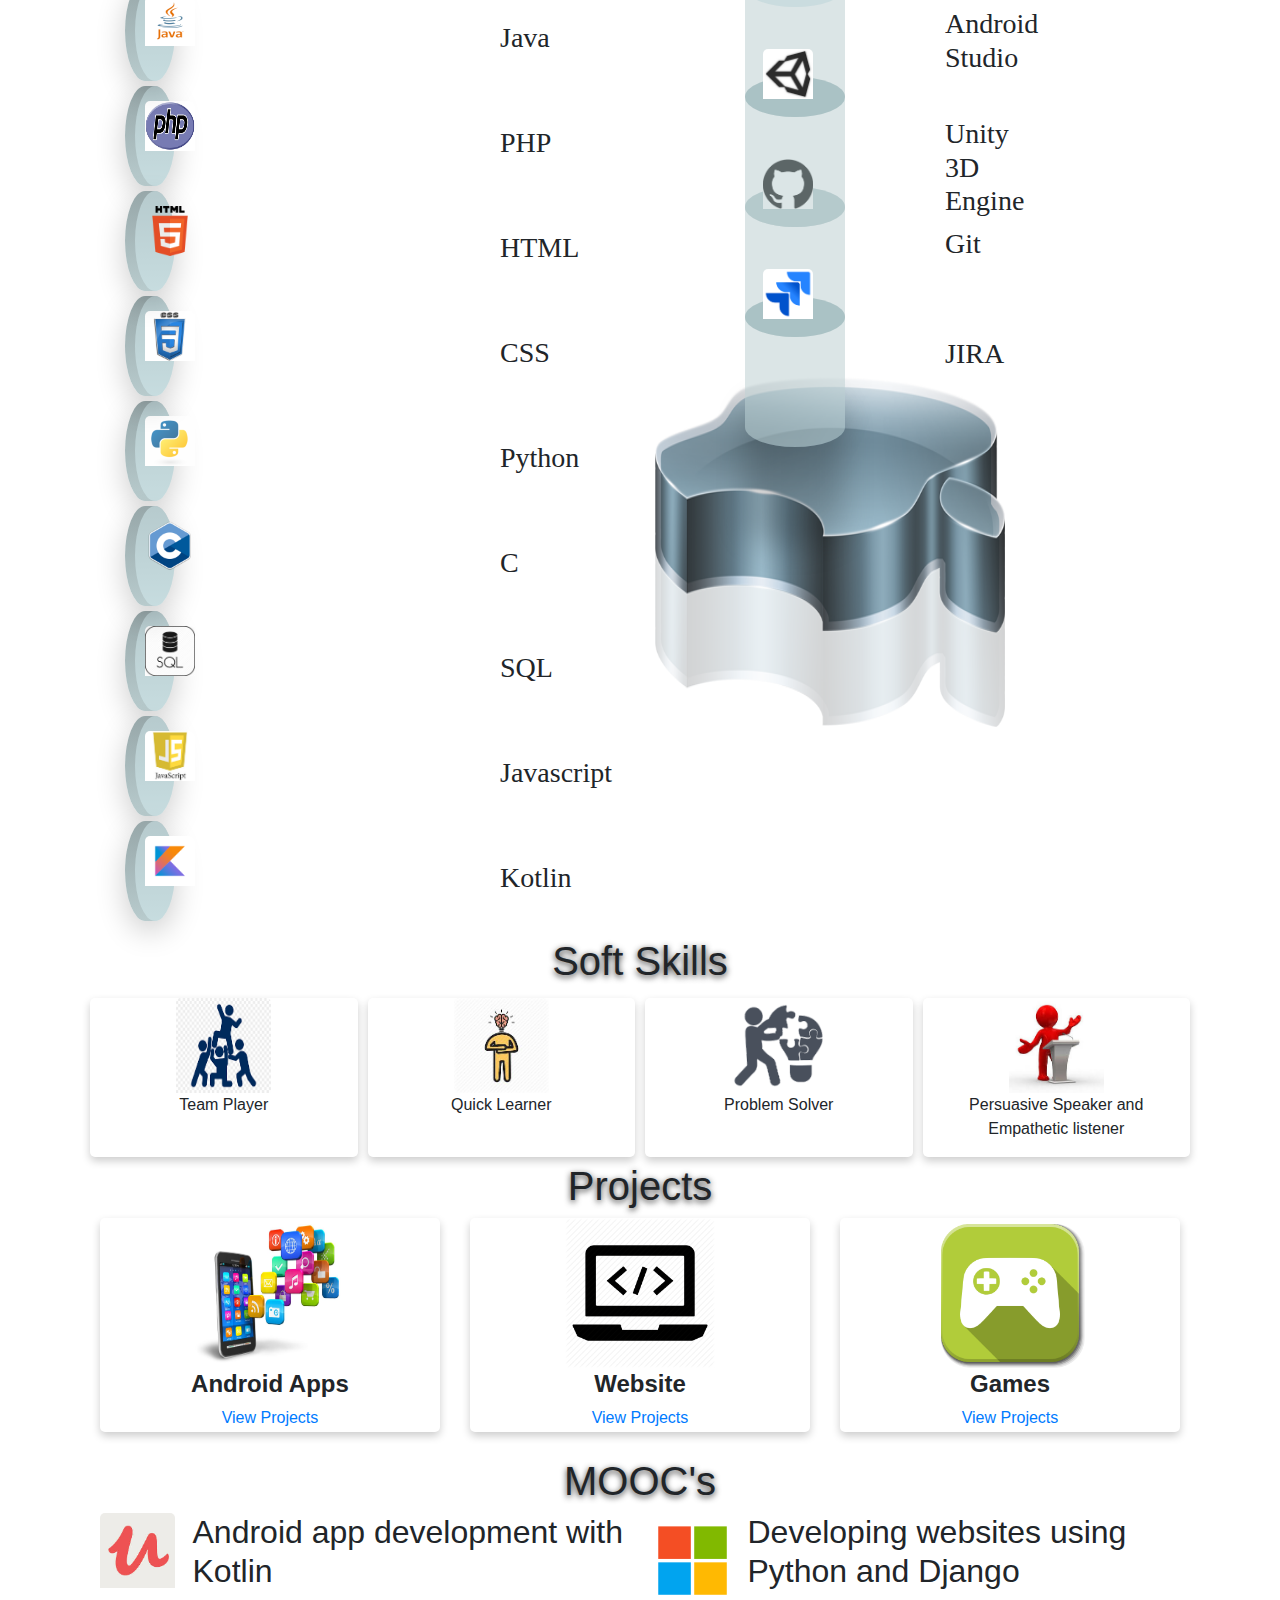
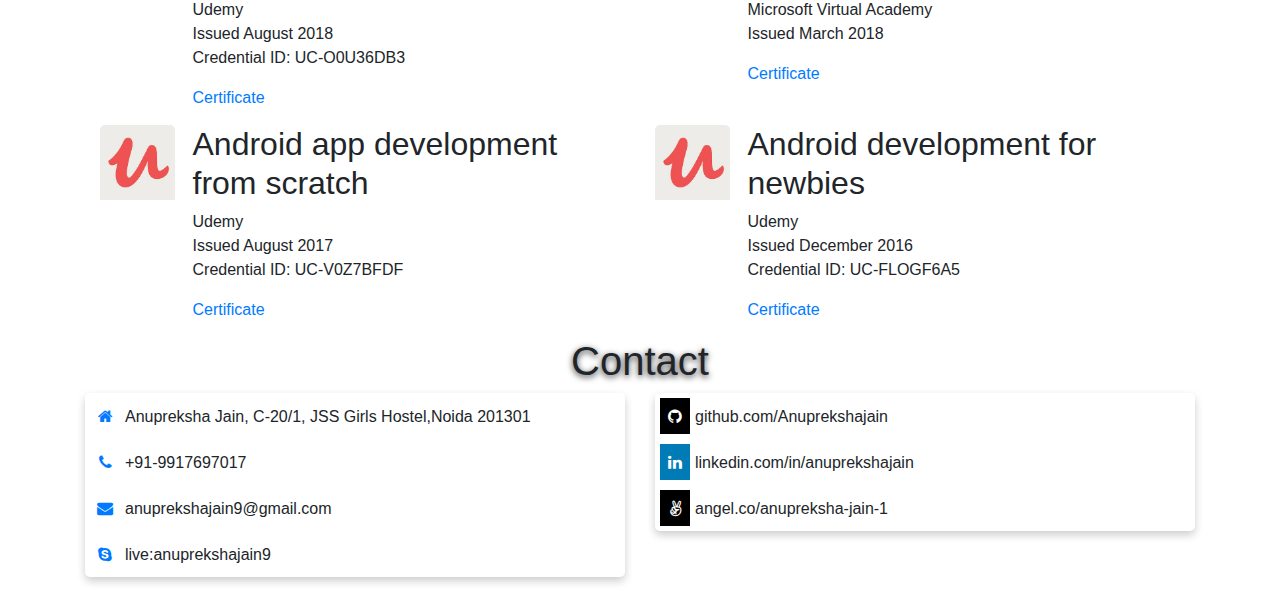
==== commit 3bcabf00: "UI changes" ====
--- a/index.html
+++ b/index.html
@@ -98,7 +98,7 @@
 <h1>Work Experience</h1>
 <div id="experience" style="margin-left: 25px;">
   <div class="row justify-content-center">
-    <div class="col-lg-4">
+    <div class="col-lg-4" style="margin-top: 15px">
 <div class="flip-card">
   <div class="flip-card-inner">
     <div class="flip-card-front" style="background-image: url('img/b7.jpg'); text-align: center;">
@@ -118,14 +118,14 @@
 </div>
     </div>
 
-<div class="col-lg-4">
+<div class="col-lg-4" style="margin-top: 15px">
       <div class="imageouter">
       <img src="img/mobile_Frame.png" alt="mobile"/>
       <img src="img/edfac.jpg" alt="aina" class="imginner"/>
     </div>
     </div>
 
-<div class="col-lg-4">
+<div class="col-lg-4" style="margin-top: 15px">
   <div class="flip-card">
   <div class="flip-card-inner">
     <div class="flip-card-front" style="background-image: url('img/b7.jpg');">
@@ -147,7 +147,7 @@
 </div>
   </div>
   <div class="row justify-content-center">
-    <div class="col-lg-4">
+    <div class="col-lg-4" style="margin-top: 25px">
       <div class="flip-card">
   <div class="flip-card-inner">
     <div class="flip-card-front" style="background-image: url('img/b7.jpg');text-align: center; ">
@@ -166,14 +166,14 @@
 </div>
 </div>
 
-<div class="col-lg-4">
+<div class="col-lg-4" style="margin-top: 15px">
       <div class="imageouter">
       <img src="img/mobile_Frame.png" alt="mobile"/>
       <img src="img/Aina.jpg" alt="aina" class="imginner"/>
     </div>
     </div>
 
-<div class="col-lg-4">
+<div class="col-lg-4" style="margin-top: 15px">
   <div class="flip-card">
   <div class="flip-card-inner">
     <div class="flip-card-front" style="background-image: url('img/b7.jpg') ">
--- a/css/index.css
+++ b/css/index.css
@@ -97,6 +97,10 @@
    height: 100% /* for IE 6 */
 }
 
+.tablet img{
+  height: 750px;
+}
+
 .cardtab {
    position: absolute;
    top: 10%;
@@ -104,27 +108,24 @@
    right: 10%;
    font-size: 18px;
 }
+
+
+
+@media screen and (max-width: 600px), screen and (max-height :600px) {
+  /* Place the timelime to the left */
+  .cardtab {
+    font-size: 8px;
+    left:7%;
+   right: 2% !important;
+   top:9%;
+  }
+
+.tablet{
+  margin-left: -25px !important;
+}
 .tablet img{
-  height: 750px;
-}
-
-
-@media screen and (max-width: 760px), screen and (max-height :760px) {
-  /* Place the timelime to the left */
-  .tablet{
-    margin-left: -15px;
-    margin-right: -15px;
-    margin-top: -15px;
-  }
-  .cardtab {
-    font-size: 9px;
-    left:7%;
-   right: 7%;
-   top:9%;
-  }
-
-.tablet img{
-  height:900px;
+  height:900px !important;
+  width:106% !important;
   }
 }
 
@@ -189,6 +190,7 @@
 }
 
 /* CONTENT */
+
 #content h2 { font: bold 30px Helvetica, Arial, Sans-serif;
  color:#004d99;
  text-shadow: 0px 2px 6px #ffffff;
@@ -476,6 +478,13 @@
   border-radius: 6px;
 }
 
+@media screen and (max-width: 600px) {
+  /* Place the timelime to the left */
+  #content , #content2 {
+  zoom:60%;
+  }
+}
+
 /* Media queries - Responsive timeline on screens less than 600px wide */
 @media screen and (max-width: 600px) {
   /* Place the timelime to the left */
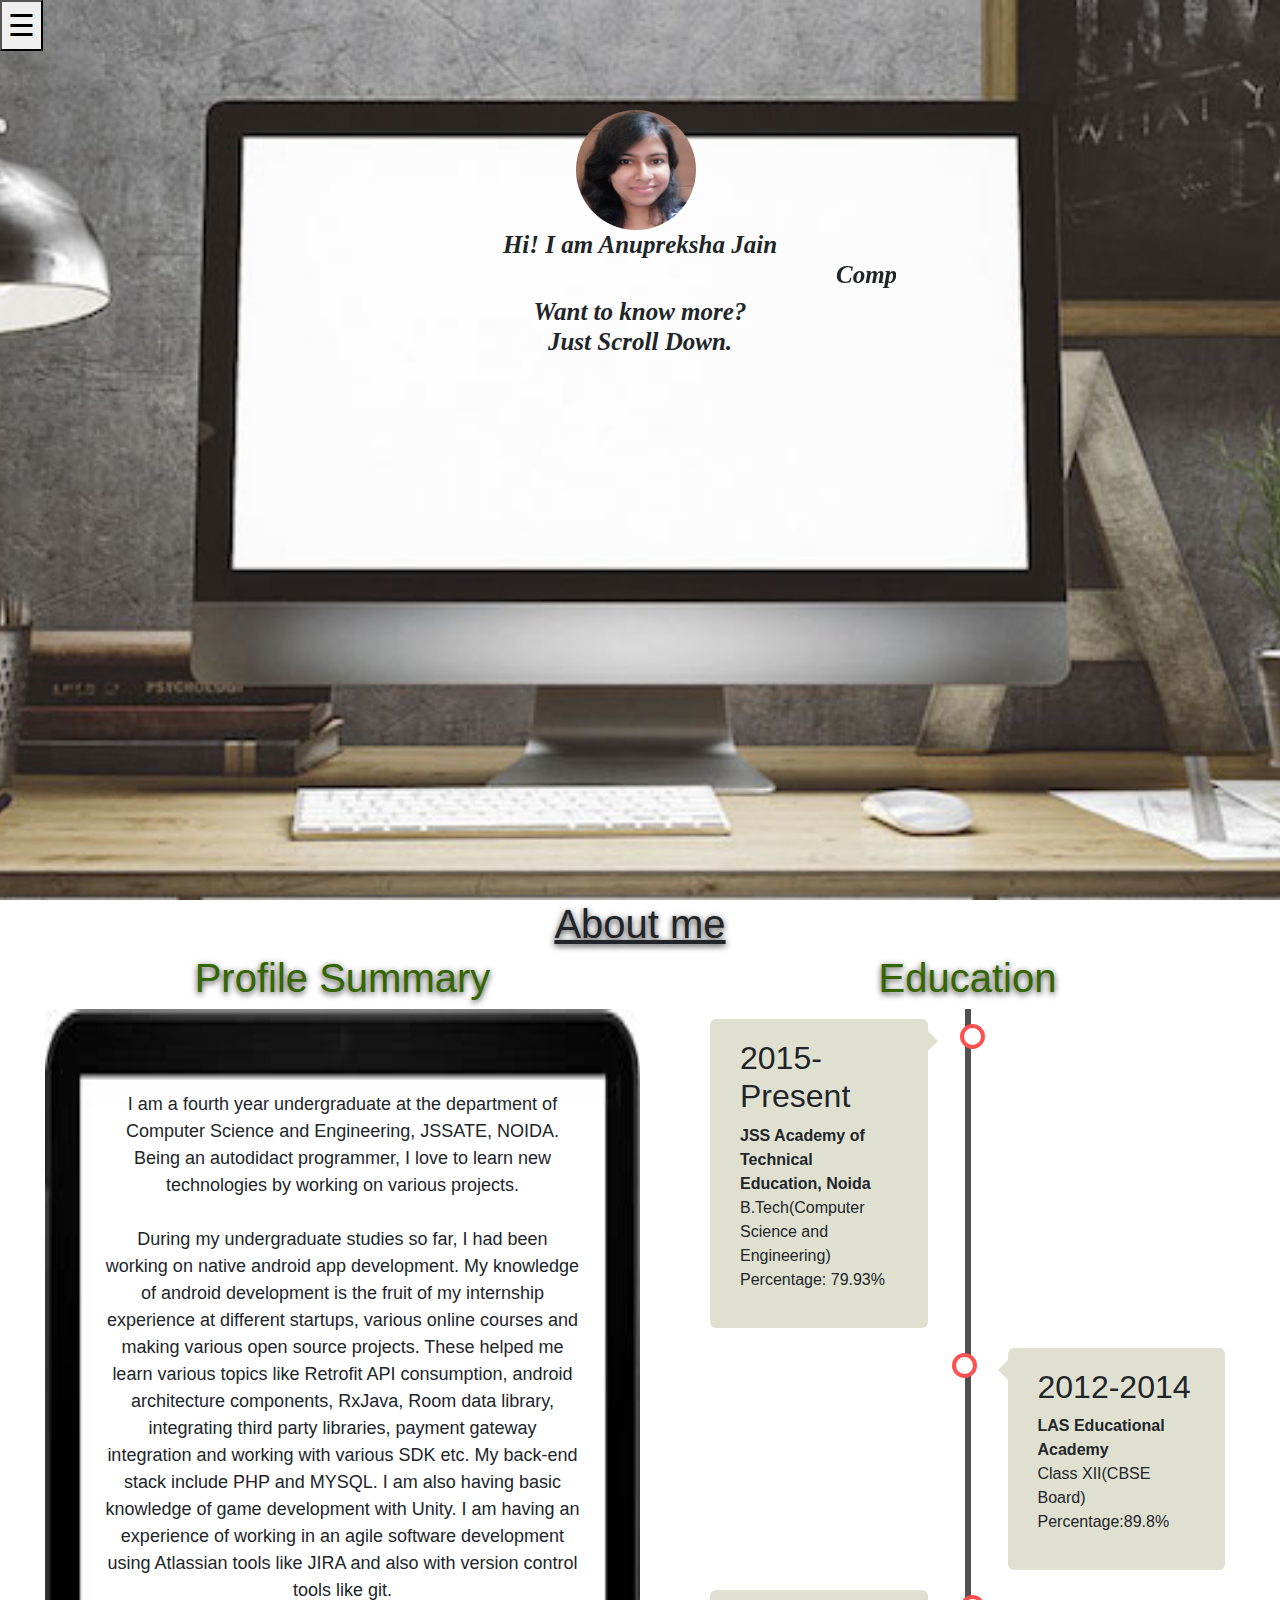
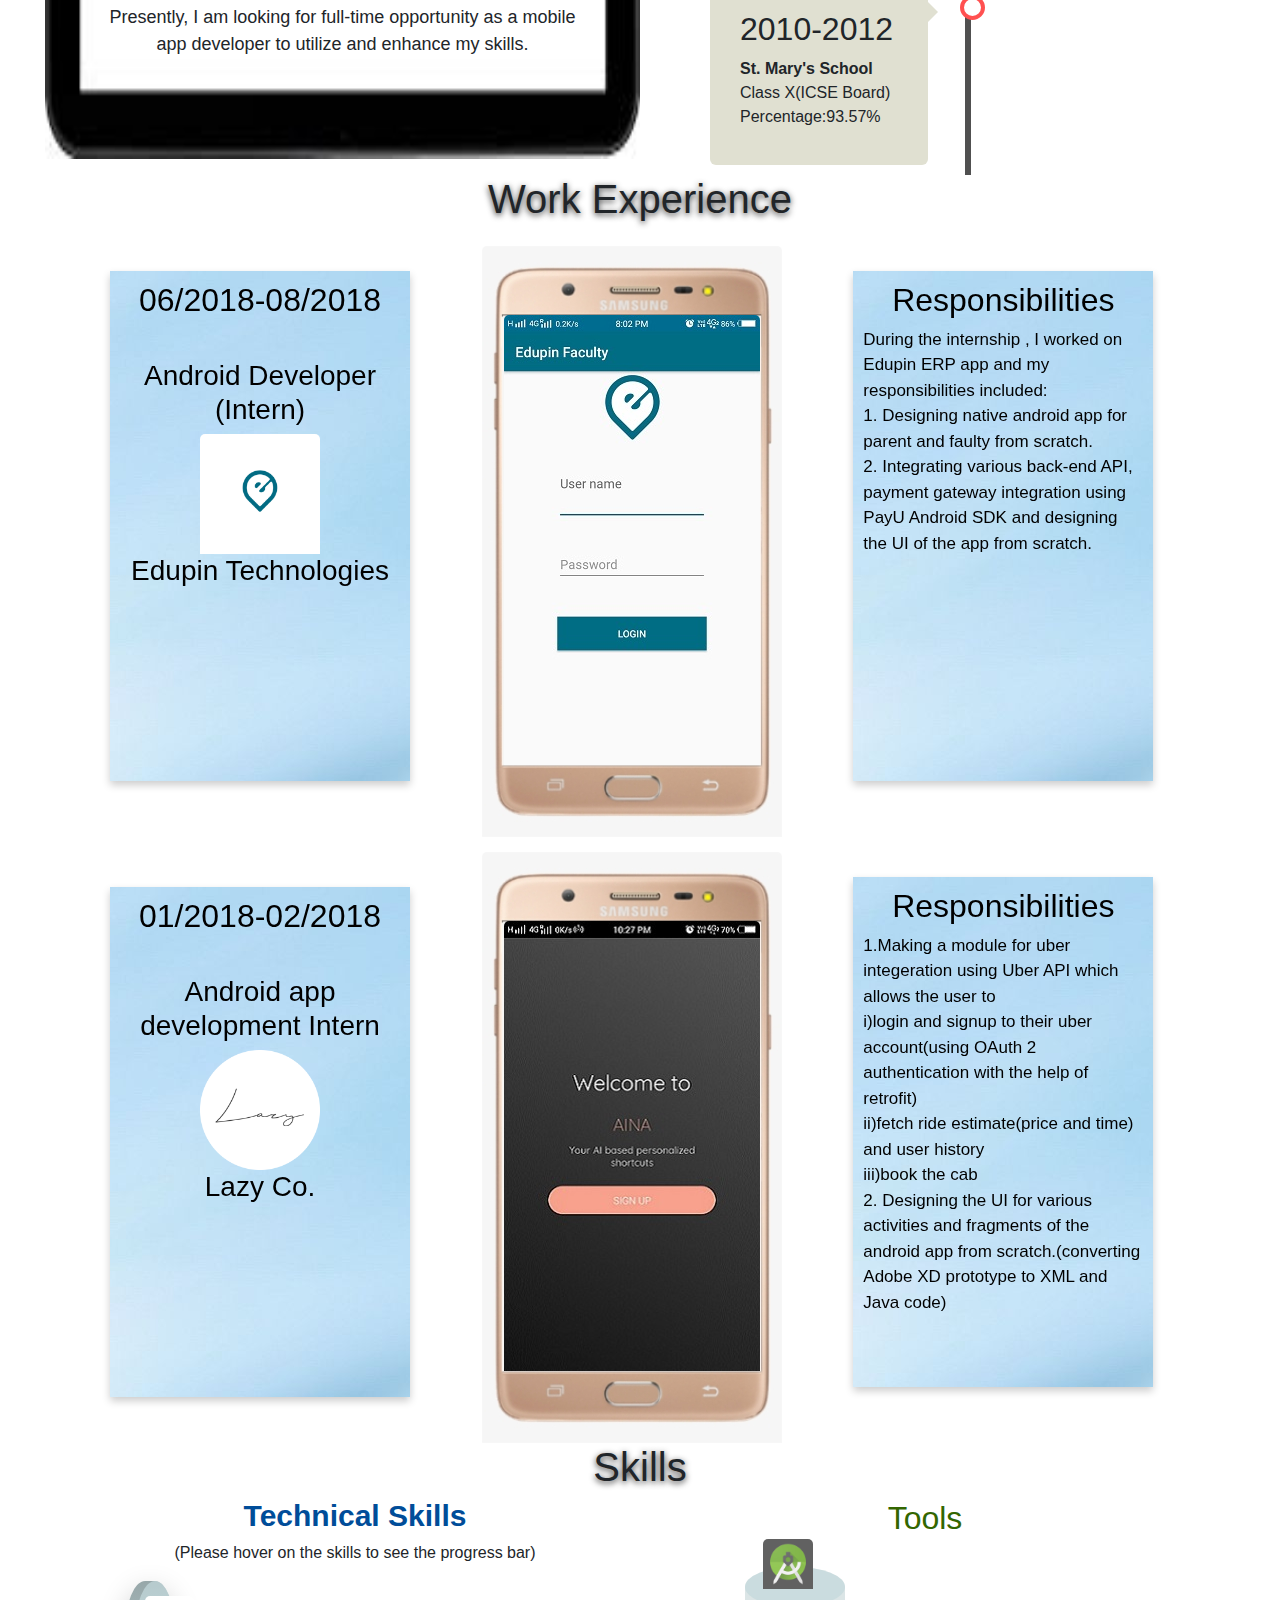
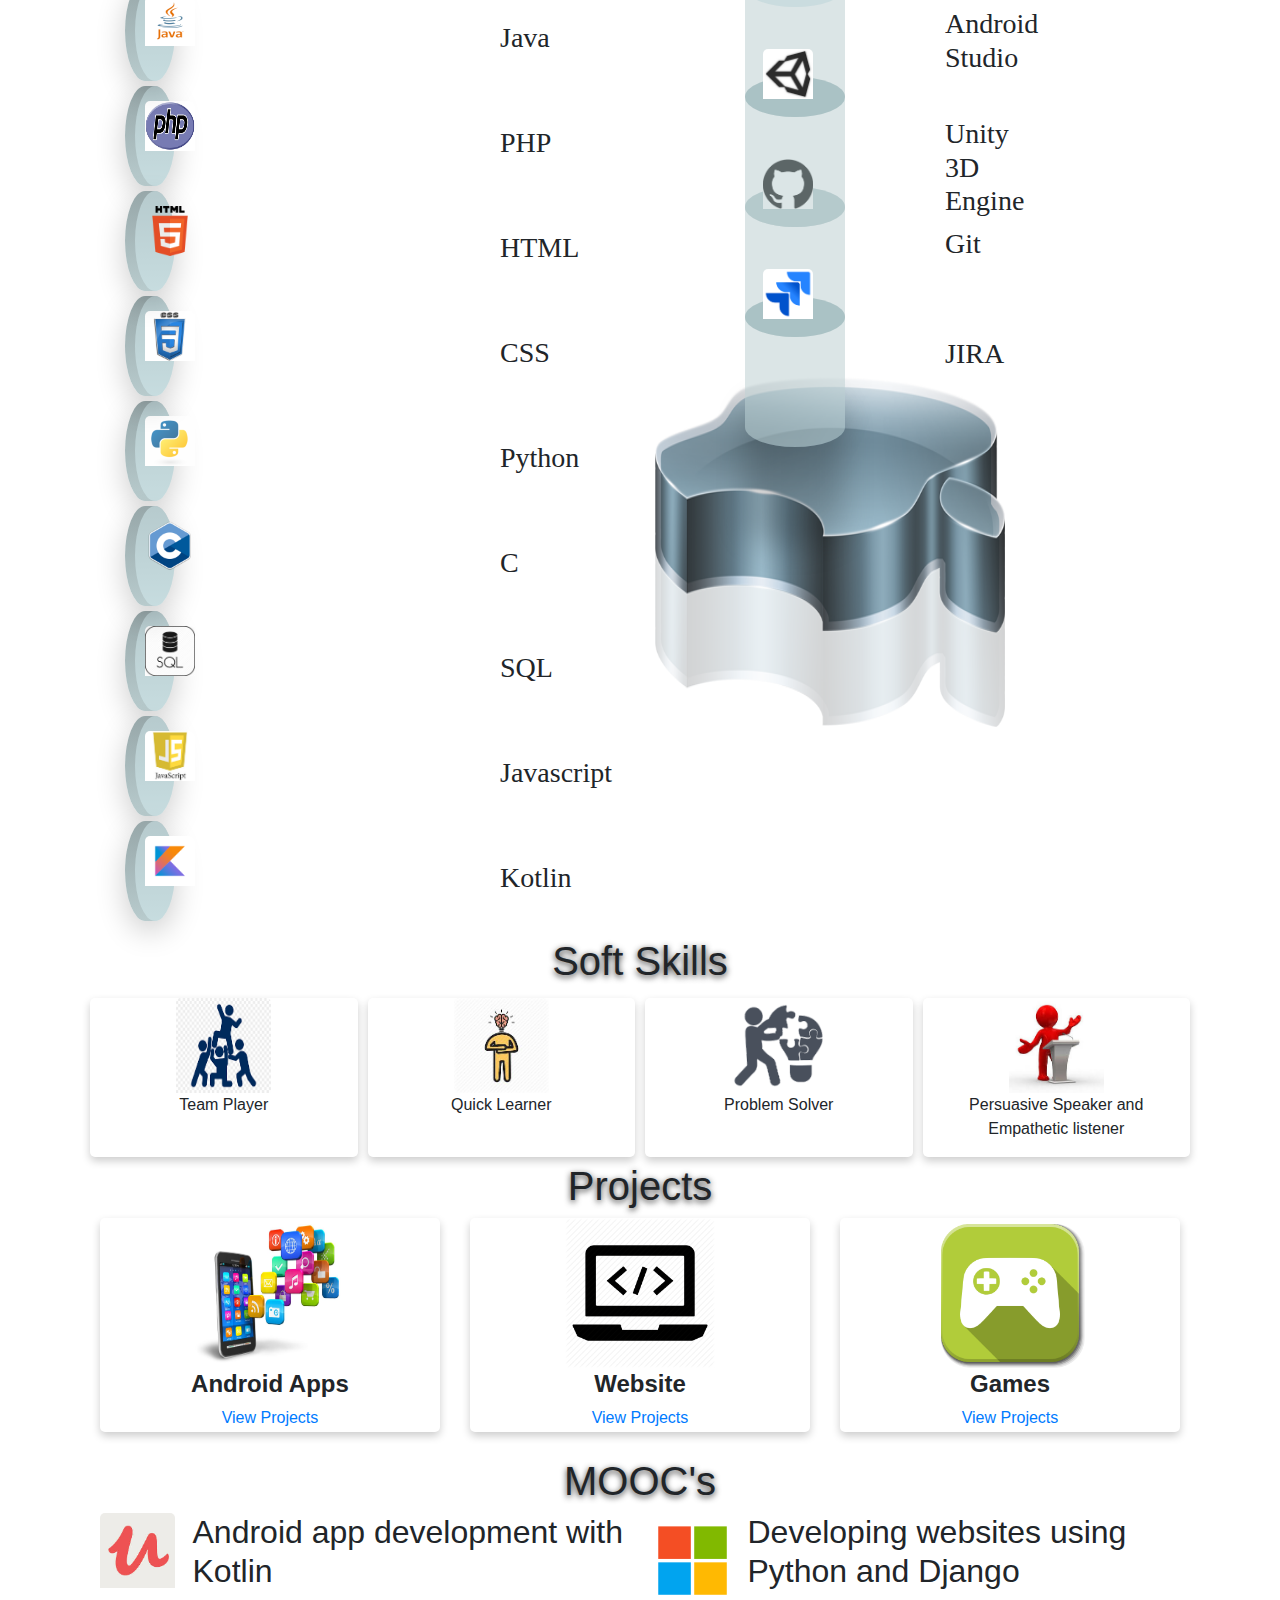
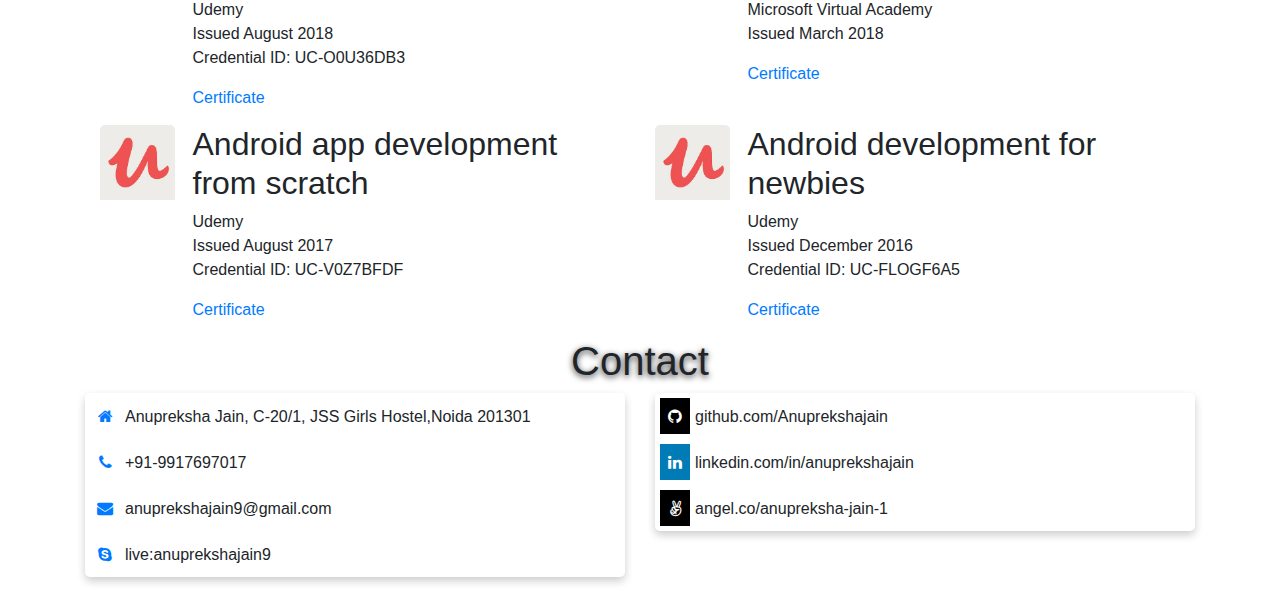
==== commit 87d4c813: "UI changes" ====
--- a/index.html
+++ b/index.html
@@ -51,11 +51,11 @@
   <div class="col-md-6">
     <h3>Profile Summary</h3>
   <div class="tablet">
-    <img src="img/tablet.jpg" alt="about" width=100%>
+    <img src="img/tablet.jpg" alt="about">
 <div class=cardtab>
 <p>I am a fourth year undergraduate at the department of Computer Science and Engineering, JSSATE, NOIDA. Being an autodidact programmer, I love to learn new technologies by working on various projects.<br><br>
 
-During my undergraduate studies so far, I had been working on native android app development with Java. My knowledge of android development is the fruit of my internship experience at different startups, various online courses and making various open source projects. These helped me learn various topics like Retrofit API consumption, android architecture components, RxJava, Room data library, integrating third party libraries, payment gateway integration and working with various SDK etc. My back-end stack include PHP and MYSQL . I am also having basic knowledge of game development with Unity. I am having an experience of working in an agile software development using Atlassian tools like JIRA and also with version control tools like git.<br><br>
+During my undergraduate studies so far, I had been working on native android app development. My knowledge of android development is the fruit of my internship experience at different startups, various online courses and making various open source projects. These helped me learn various topics like Retrofit API consumption, android architecture components, RxJava, Room data library, integrating third party libraries, payment gateway integration and working with various SDK etc. My back-end stack include PHP and MYSQL. I am also having basic knowledge of game development with Unity. I am having an experience of working in an agile software development using Atlassian tools like JIRA and also with version control tools like git.<br>
 
 Presently, I am looking for full-time opportunity as a mobile app developer to utilize and enhance my skills.</p>
 </div>
--- a/css/index.css
+++ b/css/index.css
@@ -98,6 +98,7 @@
 }
 
 .tablet img{
+  width:100%;
   height: 750px;
 }
 
@@ -114,9 +115,9 @@
 @media screen and (max-width: 600px), screen and (max-height :600px) {
   /* Place the timelime to the left */
   .cardtab {
-    font-size: 8px;
+    font-size:3px !important;
     left:7%;
-   right: 2% !important;
+   right:0% !important;
    top:9%;
   }
 
@@ -125,7 +126,7 @@
 }
 .tablet img{
   height:900px !important;
-  width:106% !important;
+  width:107% !important;
   }
 }
 
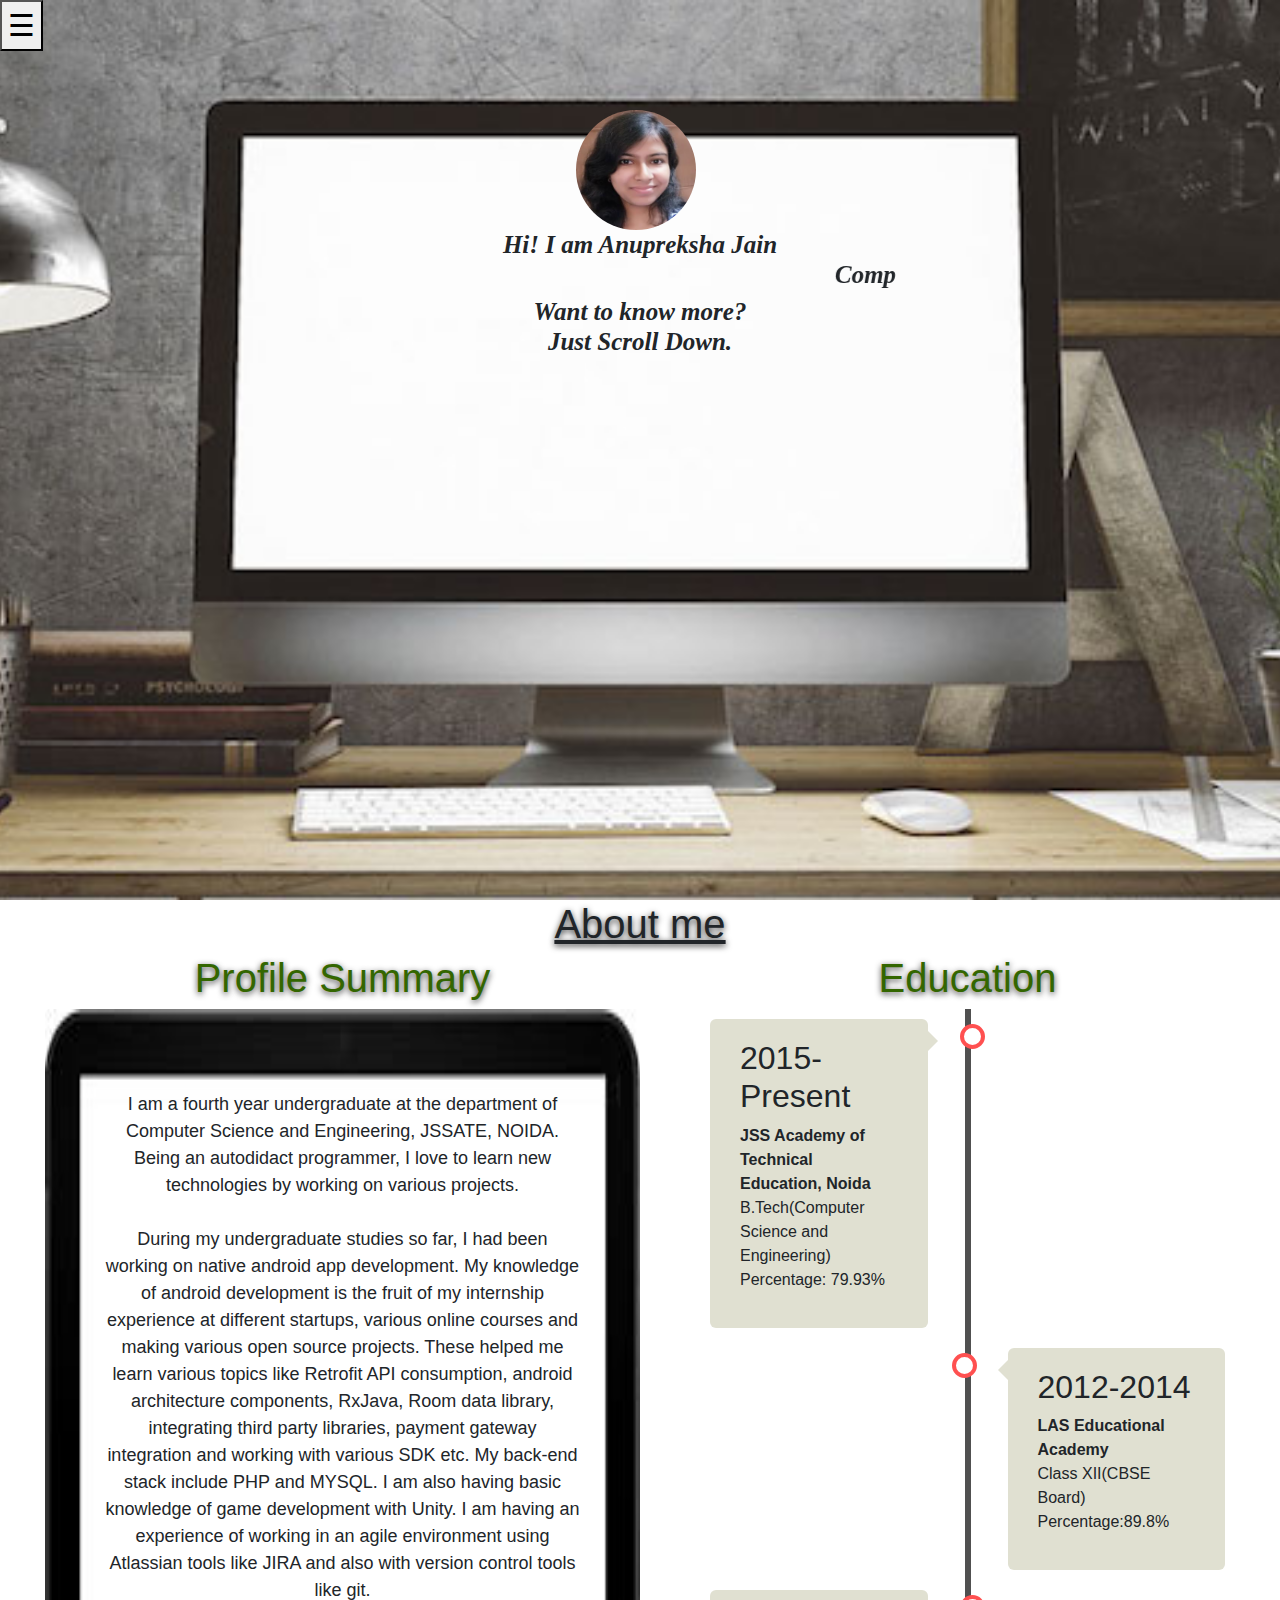
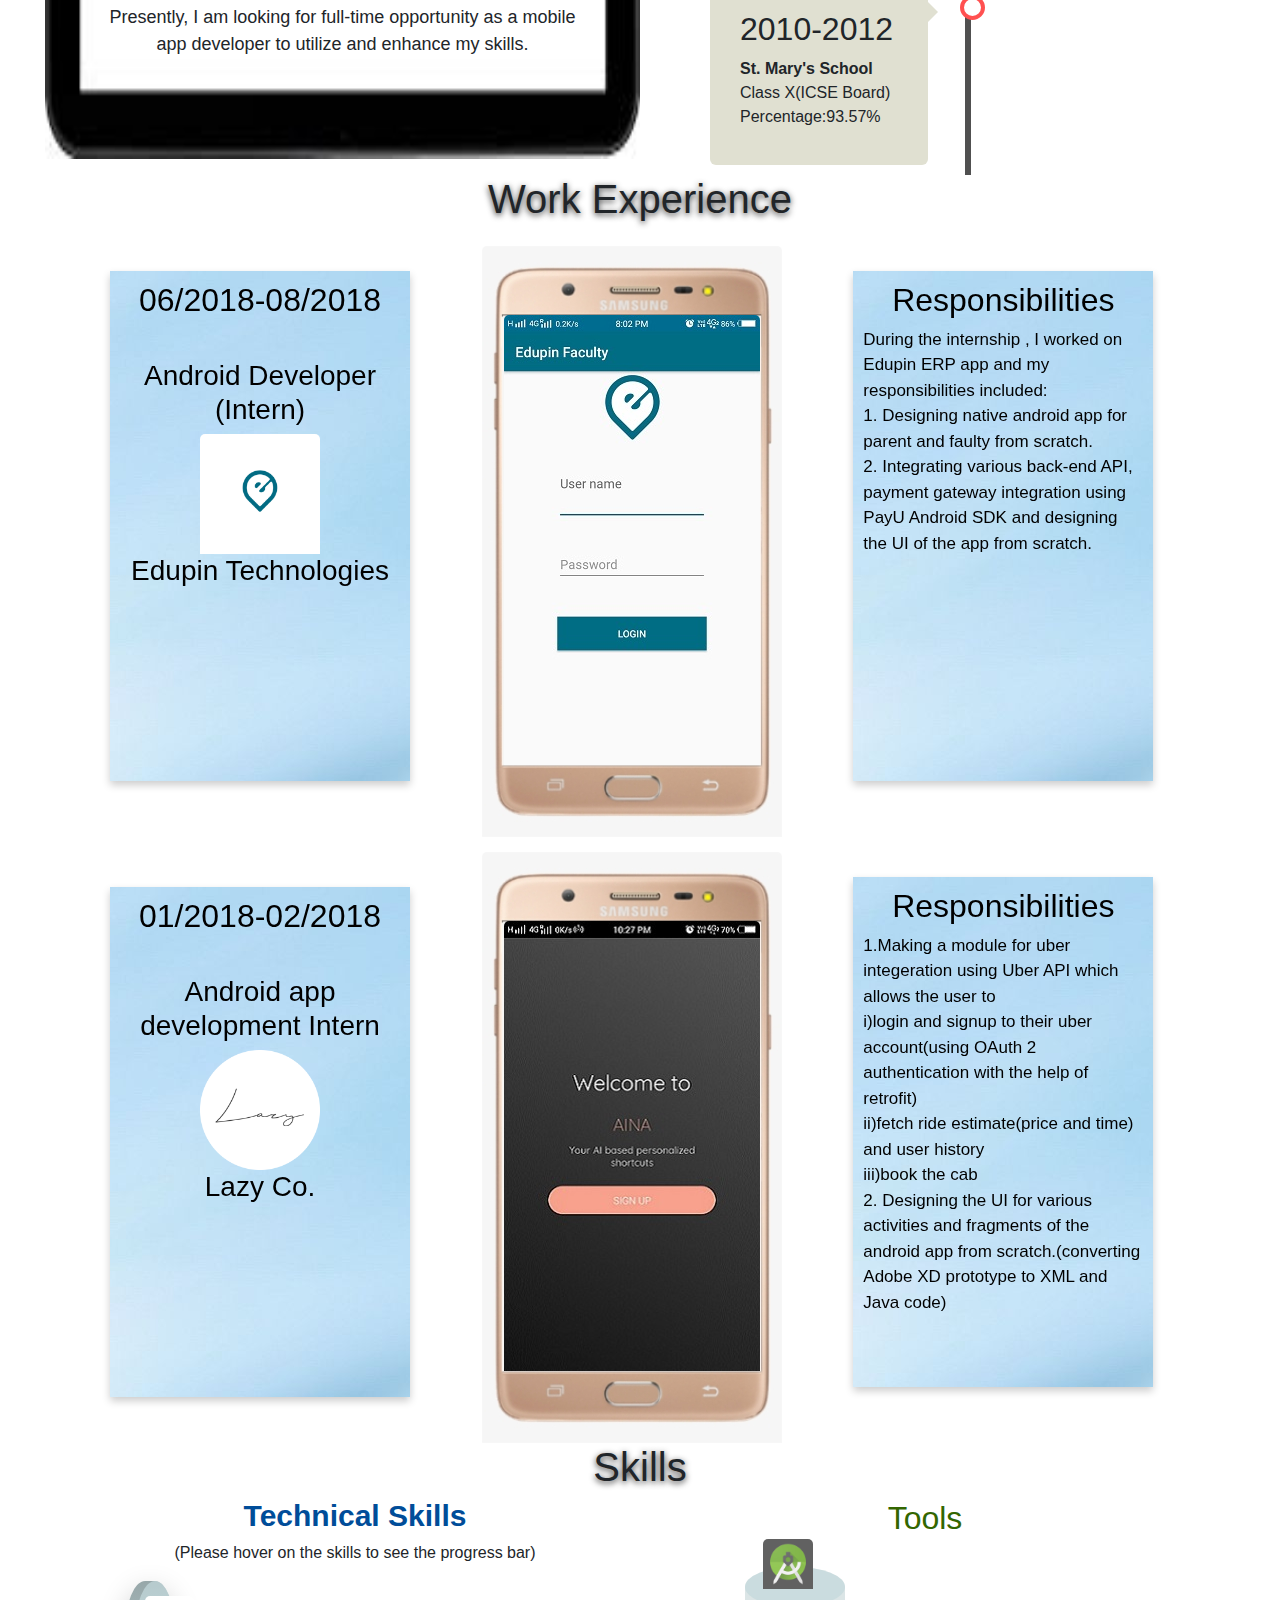
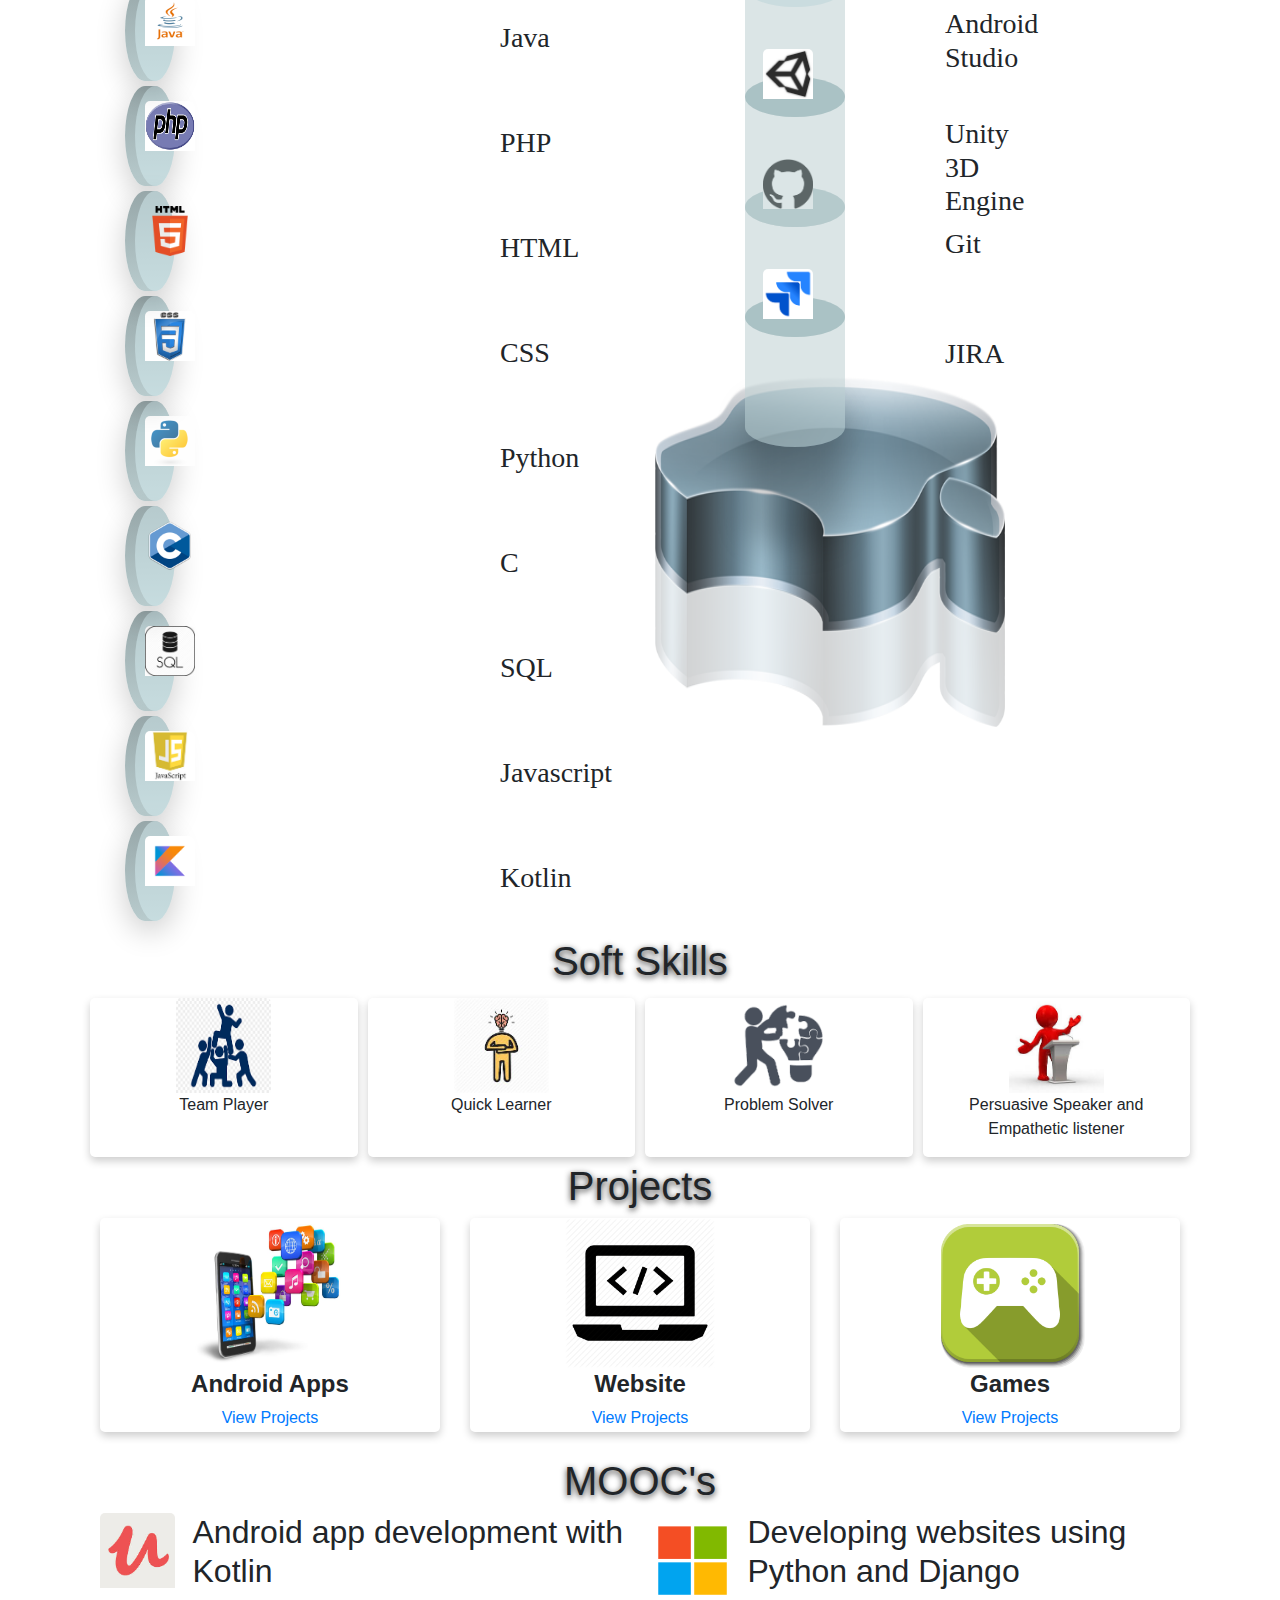
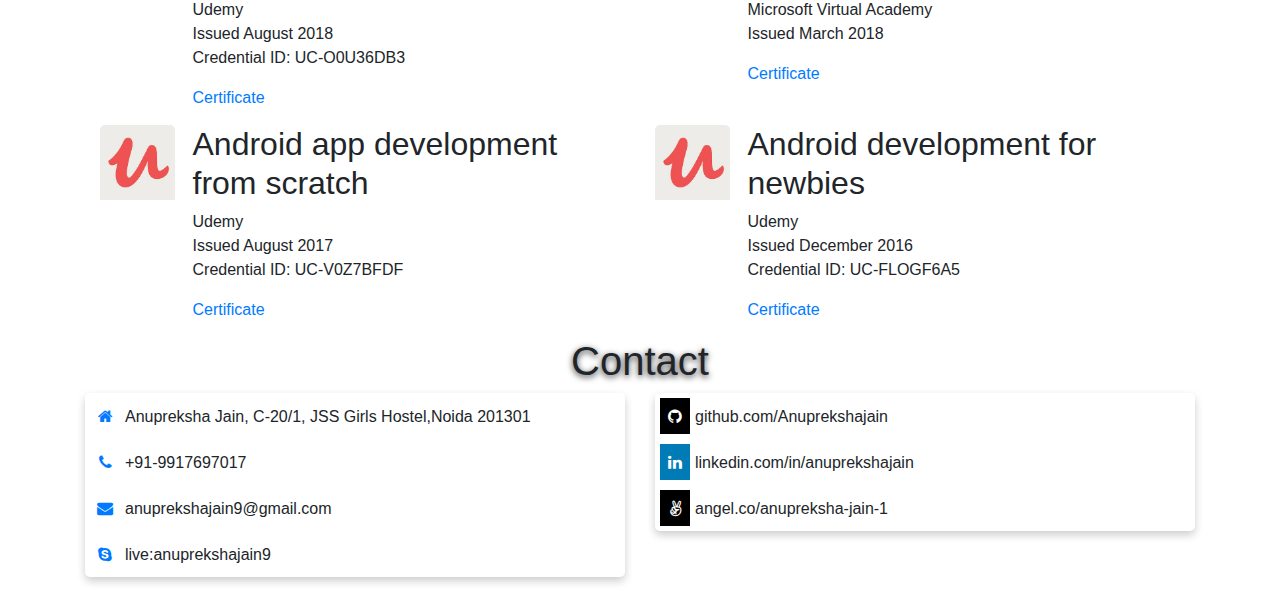
==== commit 315713ef: "UI changes" ====
--- a/index.html
+++ b/index.html
@@ -55,7 +55,7 @@
 <div class=cardtab>
 <p>I am a fourth year undergraduate at the department of Computer Science and Engineering, JSSATE, NOIDA. Being an autodidact programmer, I love to learn new technologies by working on various projects.<br><br>
 
-During my undergraduate studies so far, I had been working on native android app development. My knowledge of android development is the fruit of my internship experience at different startups, various online courses and making various open source projects. These helped me learn various topics like Retrofit API consumption, android architecture components, RxJava, Room data library, integrating third party libraries, payment gateway integration and working with various SDK etc. My back-end stack include PHP and MYSQL. I am also having basic knowledge of game development with Unity. I am having an experience of working in an agile software development using Atlassian tools like JIRA and also with version control tools like git.<br>
+During my undergraduate studies so far, I had been working on native android app development. My knowledge of android development is the fruit of my internship experience at different startups, various online courses and making various open source projects. These helped me learn various topics like Retrofit API consumption, android architecture components, RxJava, Room data library, integrating third party libraries, payment gateway integration and working with various SDK etc. My back-end stack include PHP and MYSQL. I am also having basic knowledge of game development with Unity. I am having an experience of working in an agile environment using Atlassian tools like JIRA and also with version control tools like git.<br>
 
 Presently, I am looking for full-time opportunity as a mobile app developer to utilize and enhance my skills.</p>
 </div>
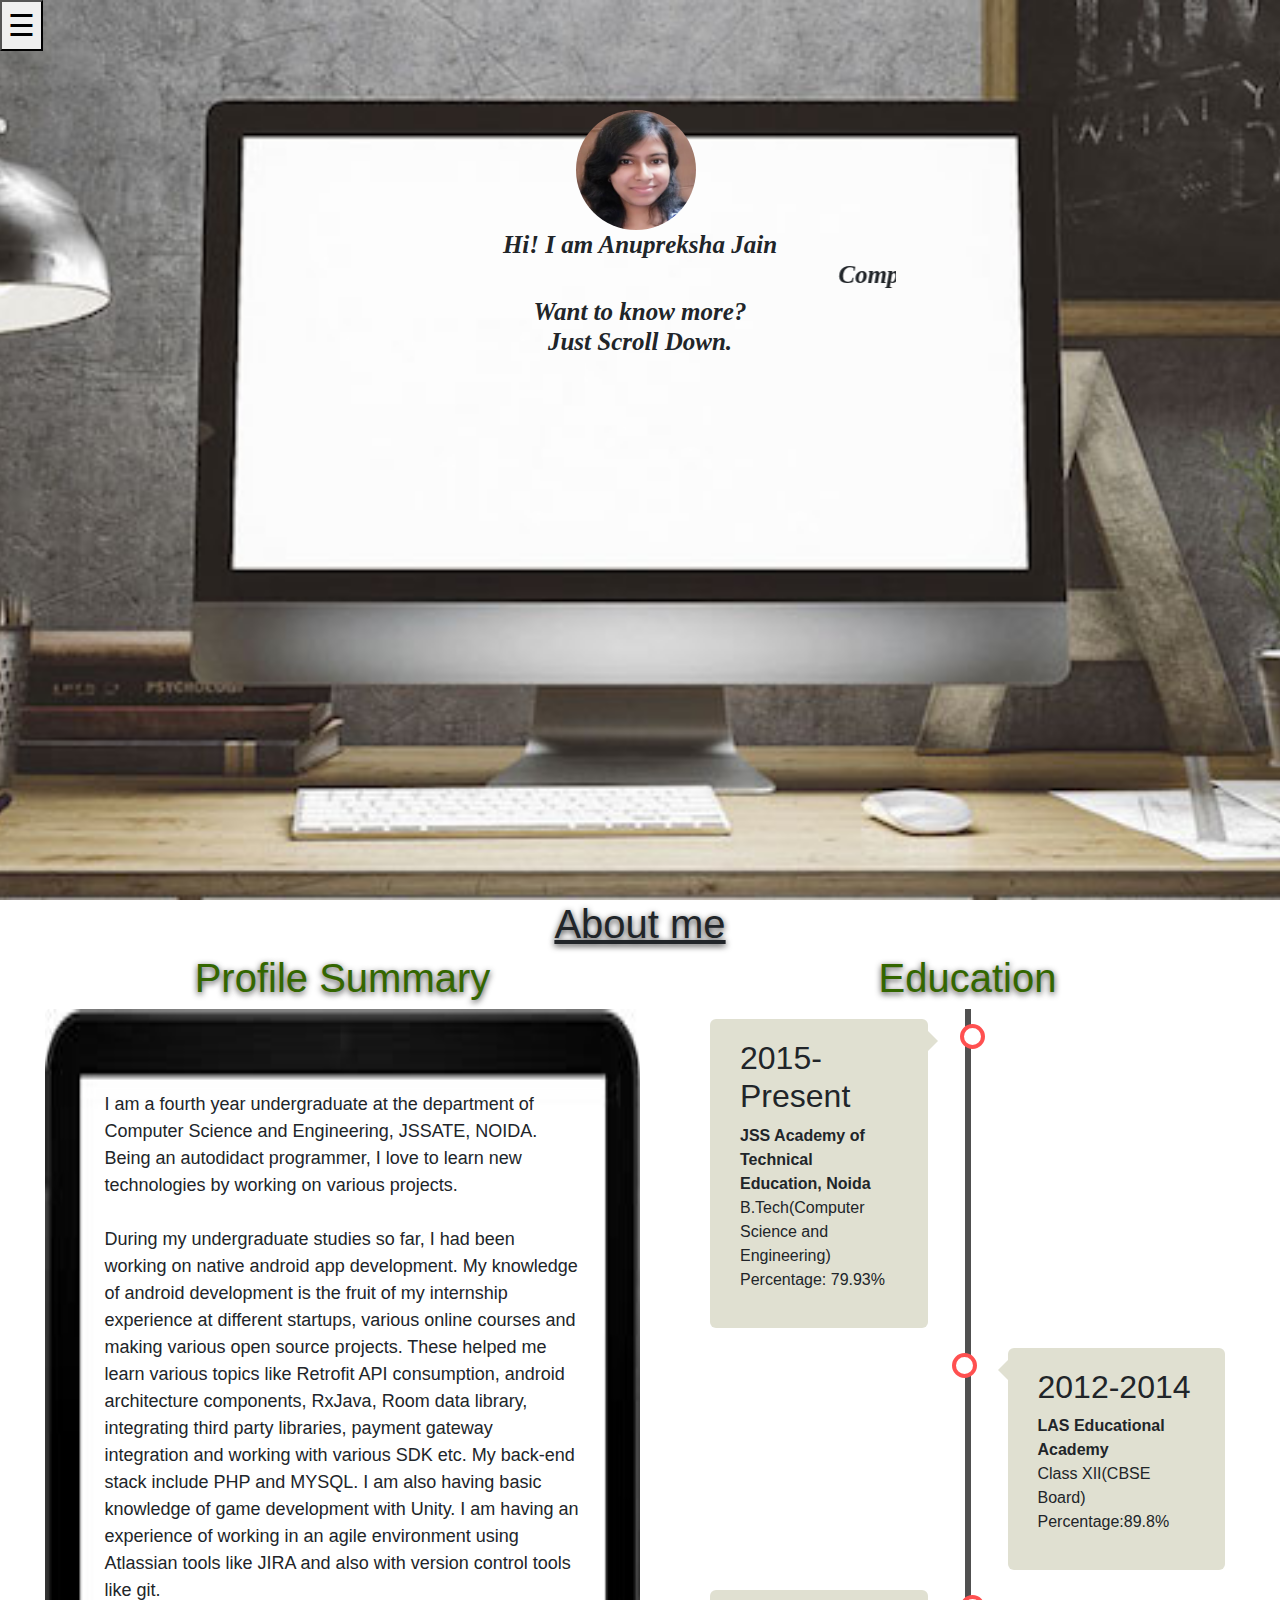
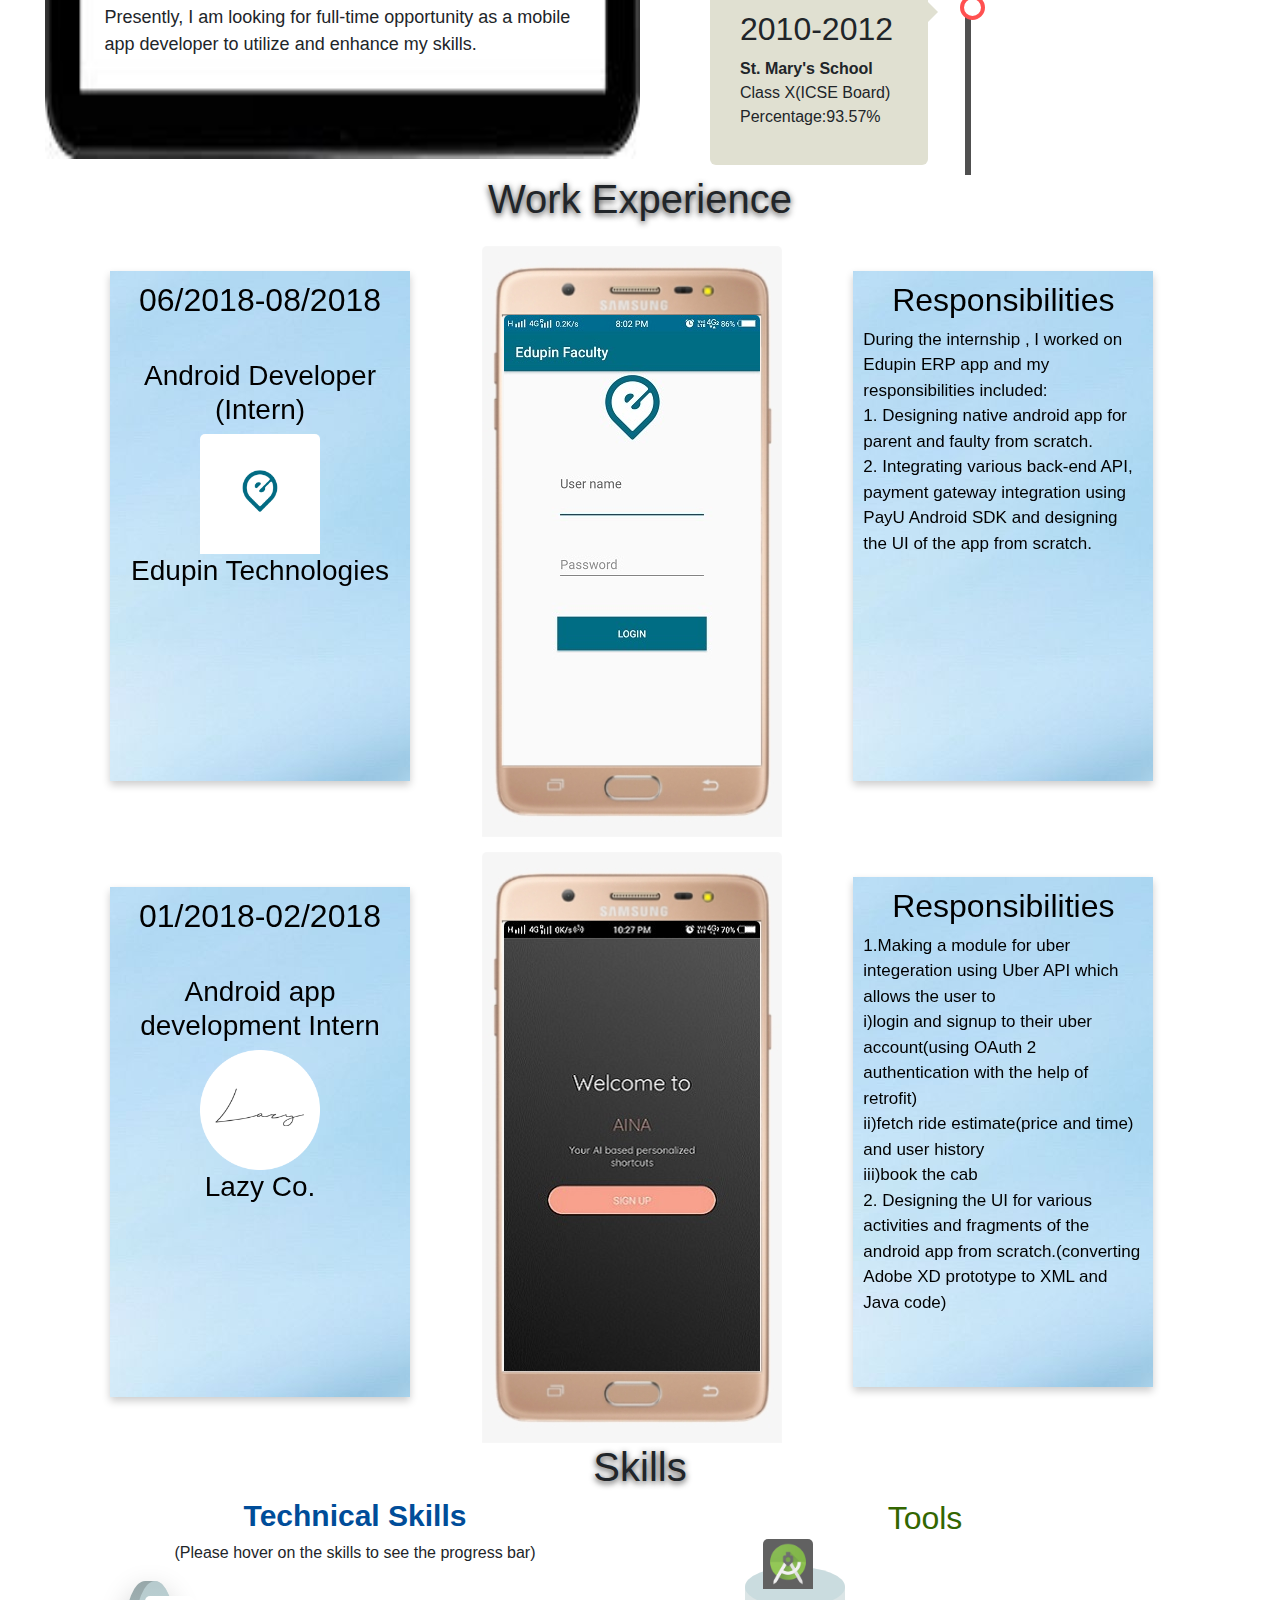
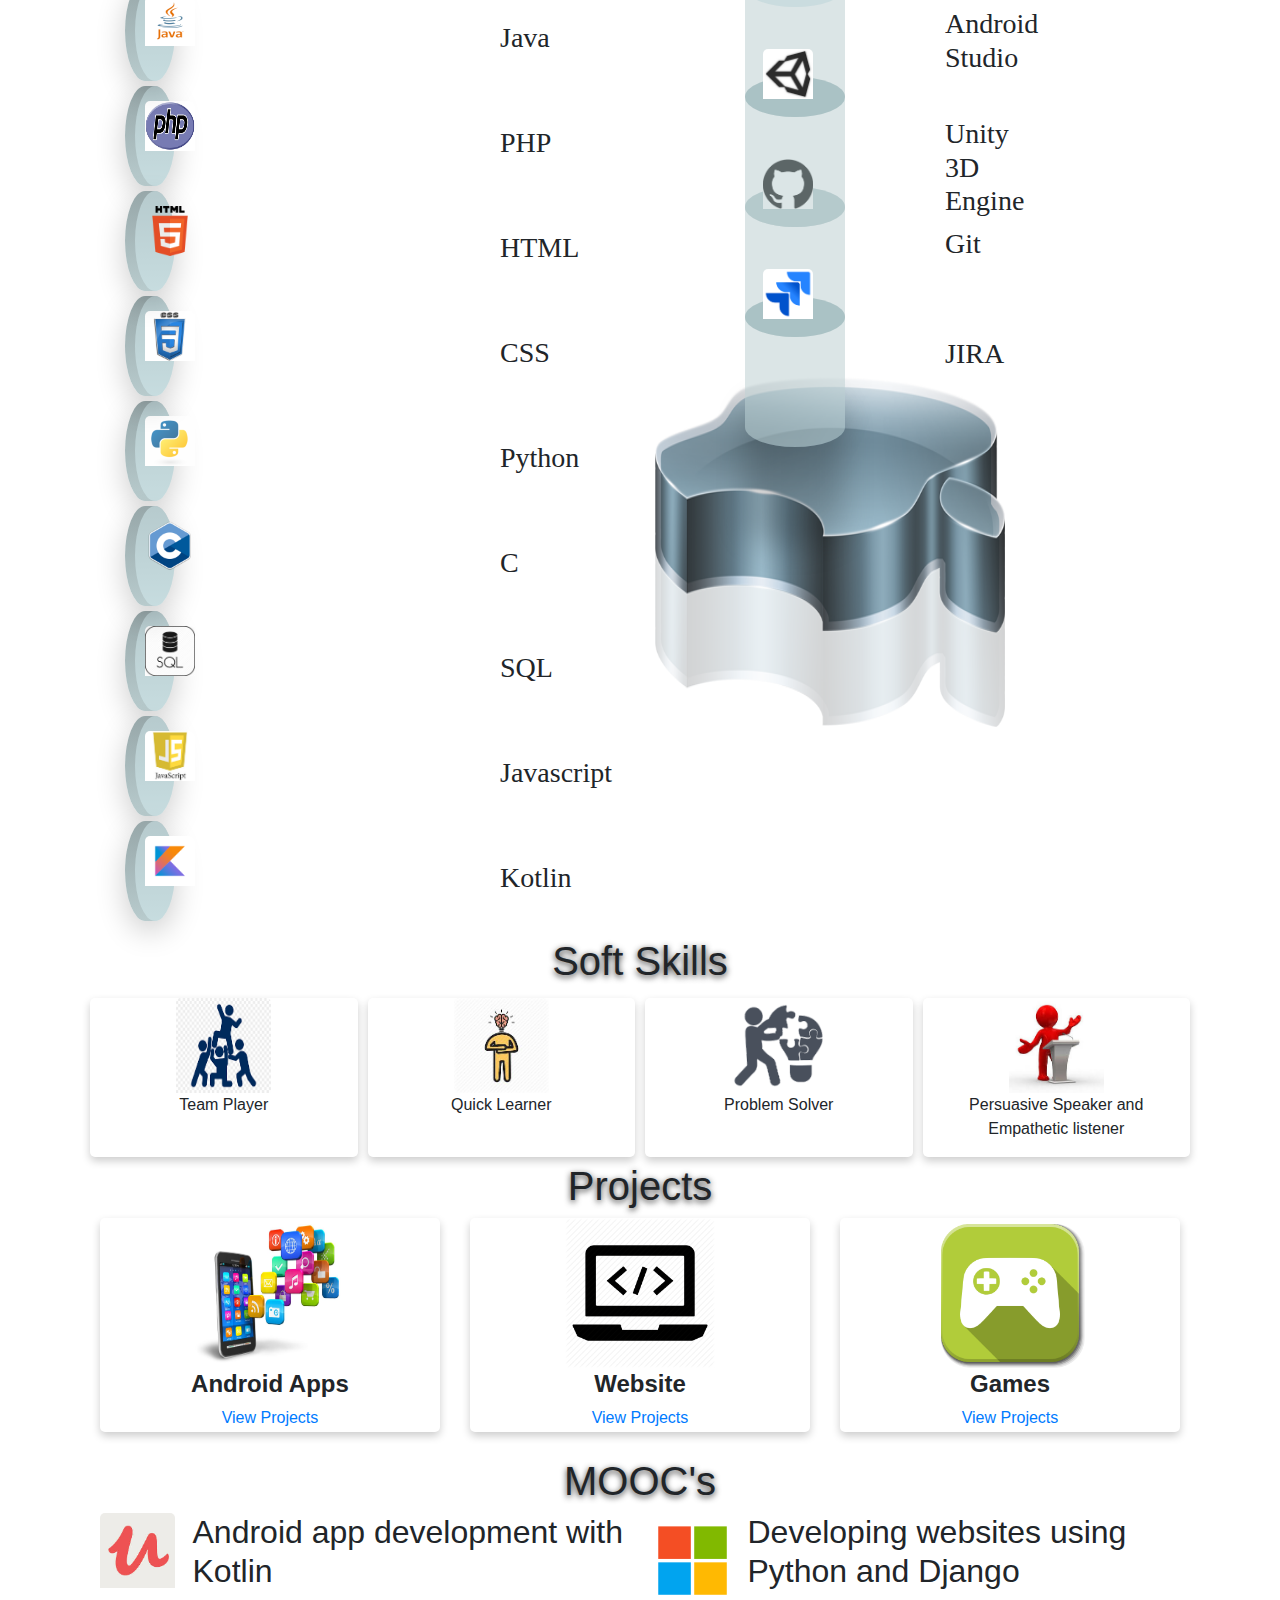
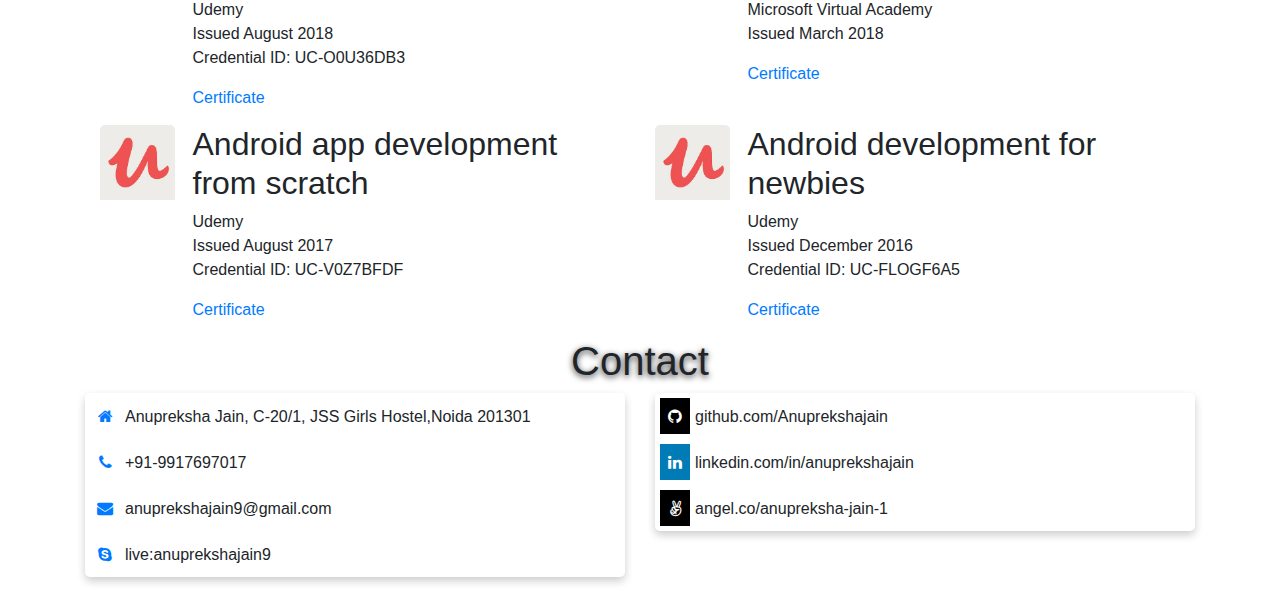
==== commit 676e6886: "UI changes" ====
--- a/index.html
+++ b/index.html
@@ -52,7 +52,7 @@
     <h3>Profile Summary</h3>
   <div class="tablet">
     <img src="img/tablet.jpg" alt="about">
-<div class=cardtab>
+<div class=cardtab style="text-align: left">
 <p>I am a fourth year undergraduate at the department of Computer Science and Engineering, JSSATE, NOIDA. Being an autodidact programmer, I love to learn new technologies by working on various projects.<br><br>
 
 During my undergraduate studies so far, I had been working on native android app development. My knowledge of android development is the fruit of my internship experience at different startups, various online courses and making various open source projects. These helped me learn various topics like Retrofit API consumption, android architecture components, RxJava, Room data library, integrating third party libraries, payment gateway integration and working with various SDK etc. My back-end stack include PHP and MYSQL. I am also having basic knowledge of game development with Unity. I am having an experience of working in an agile environment using Atlassian tools like JIRA and also with version control tools like git.<br>
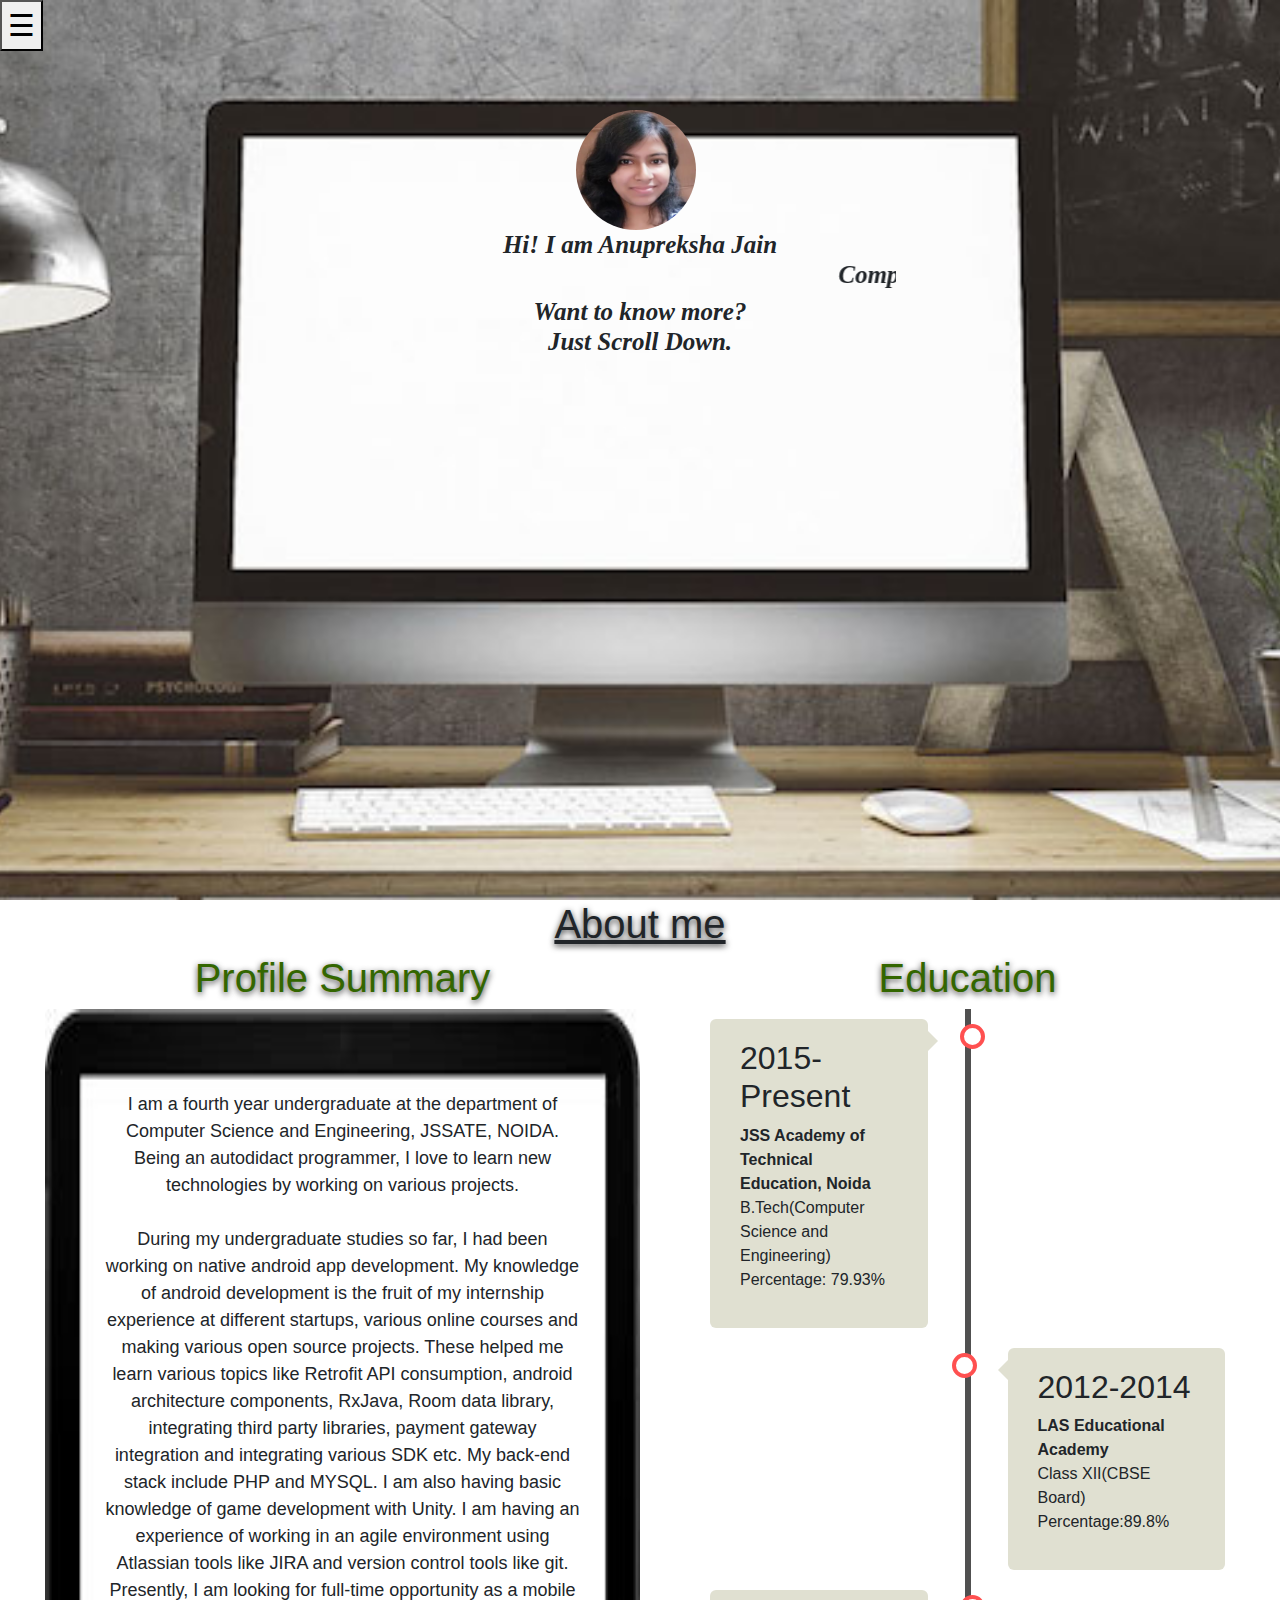
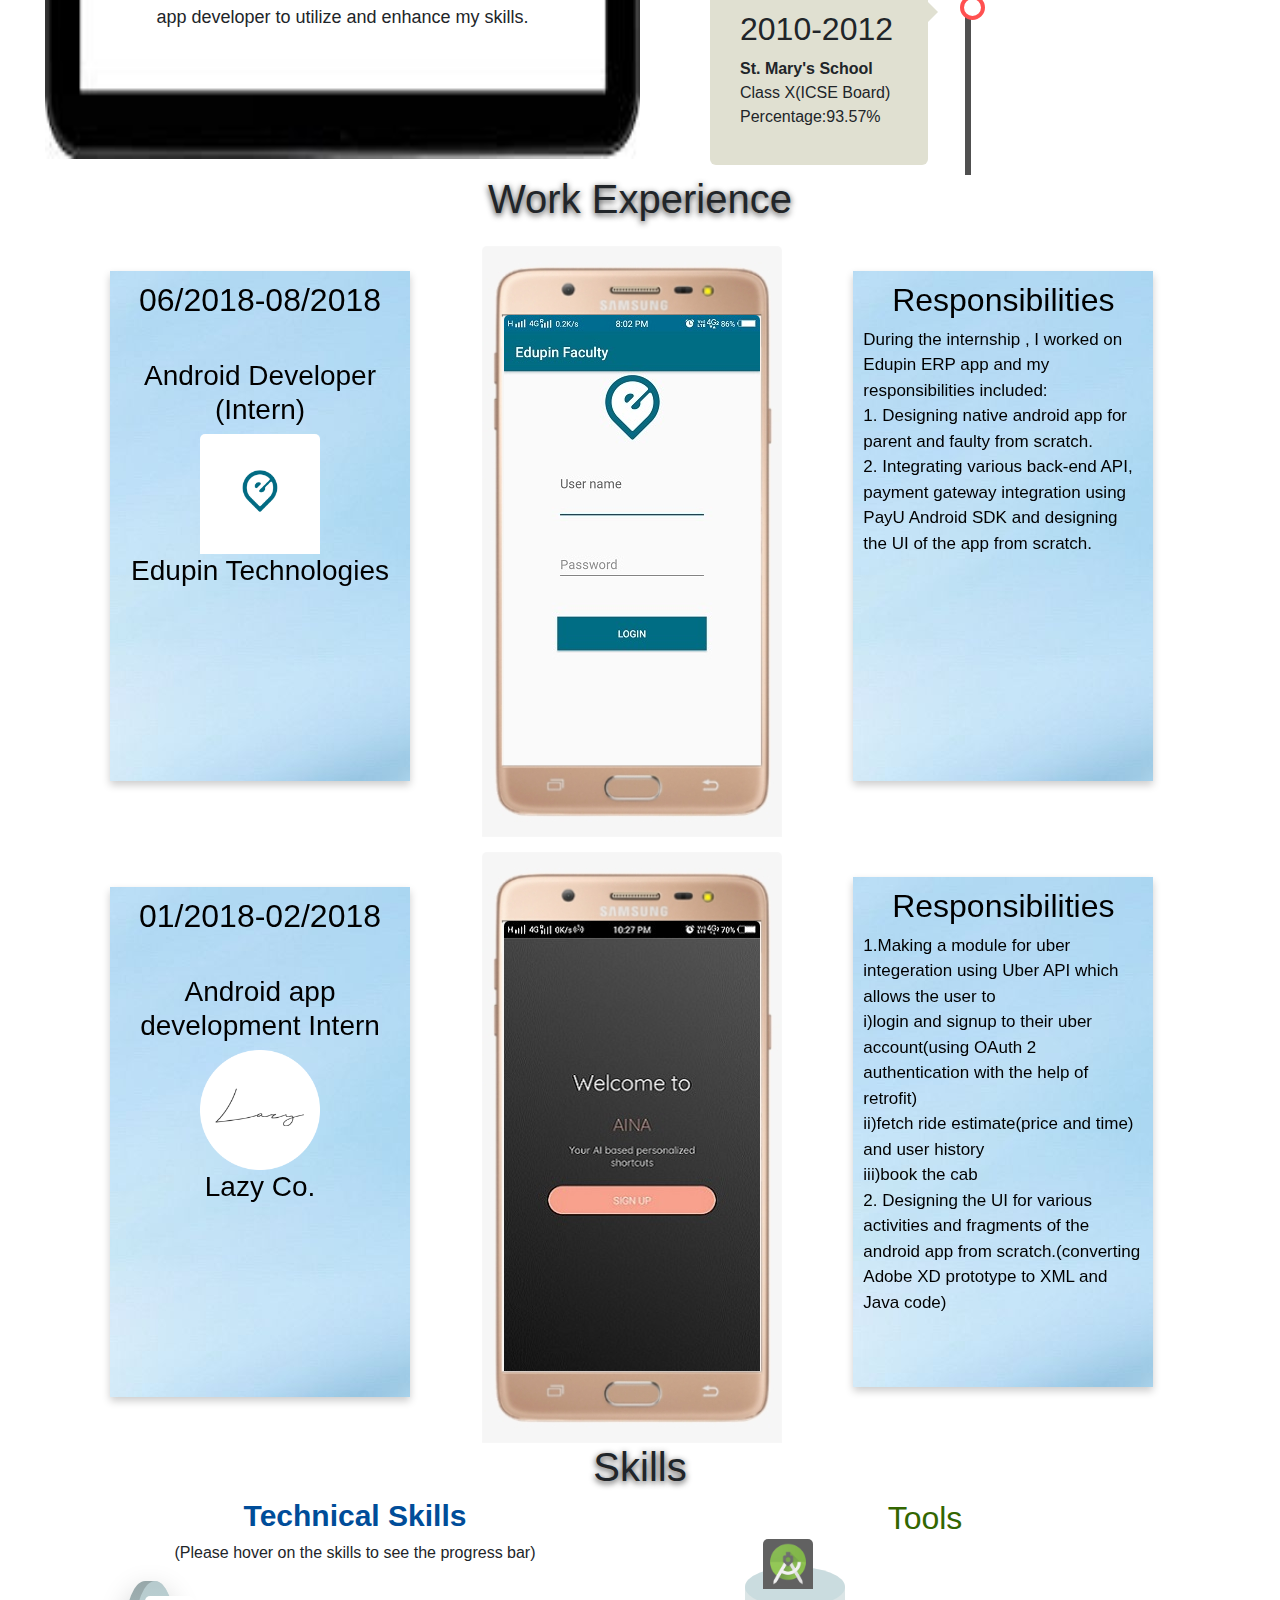
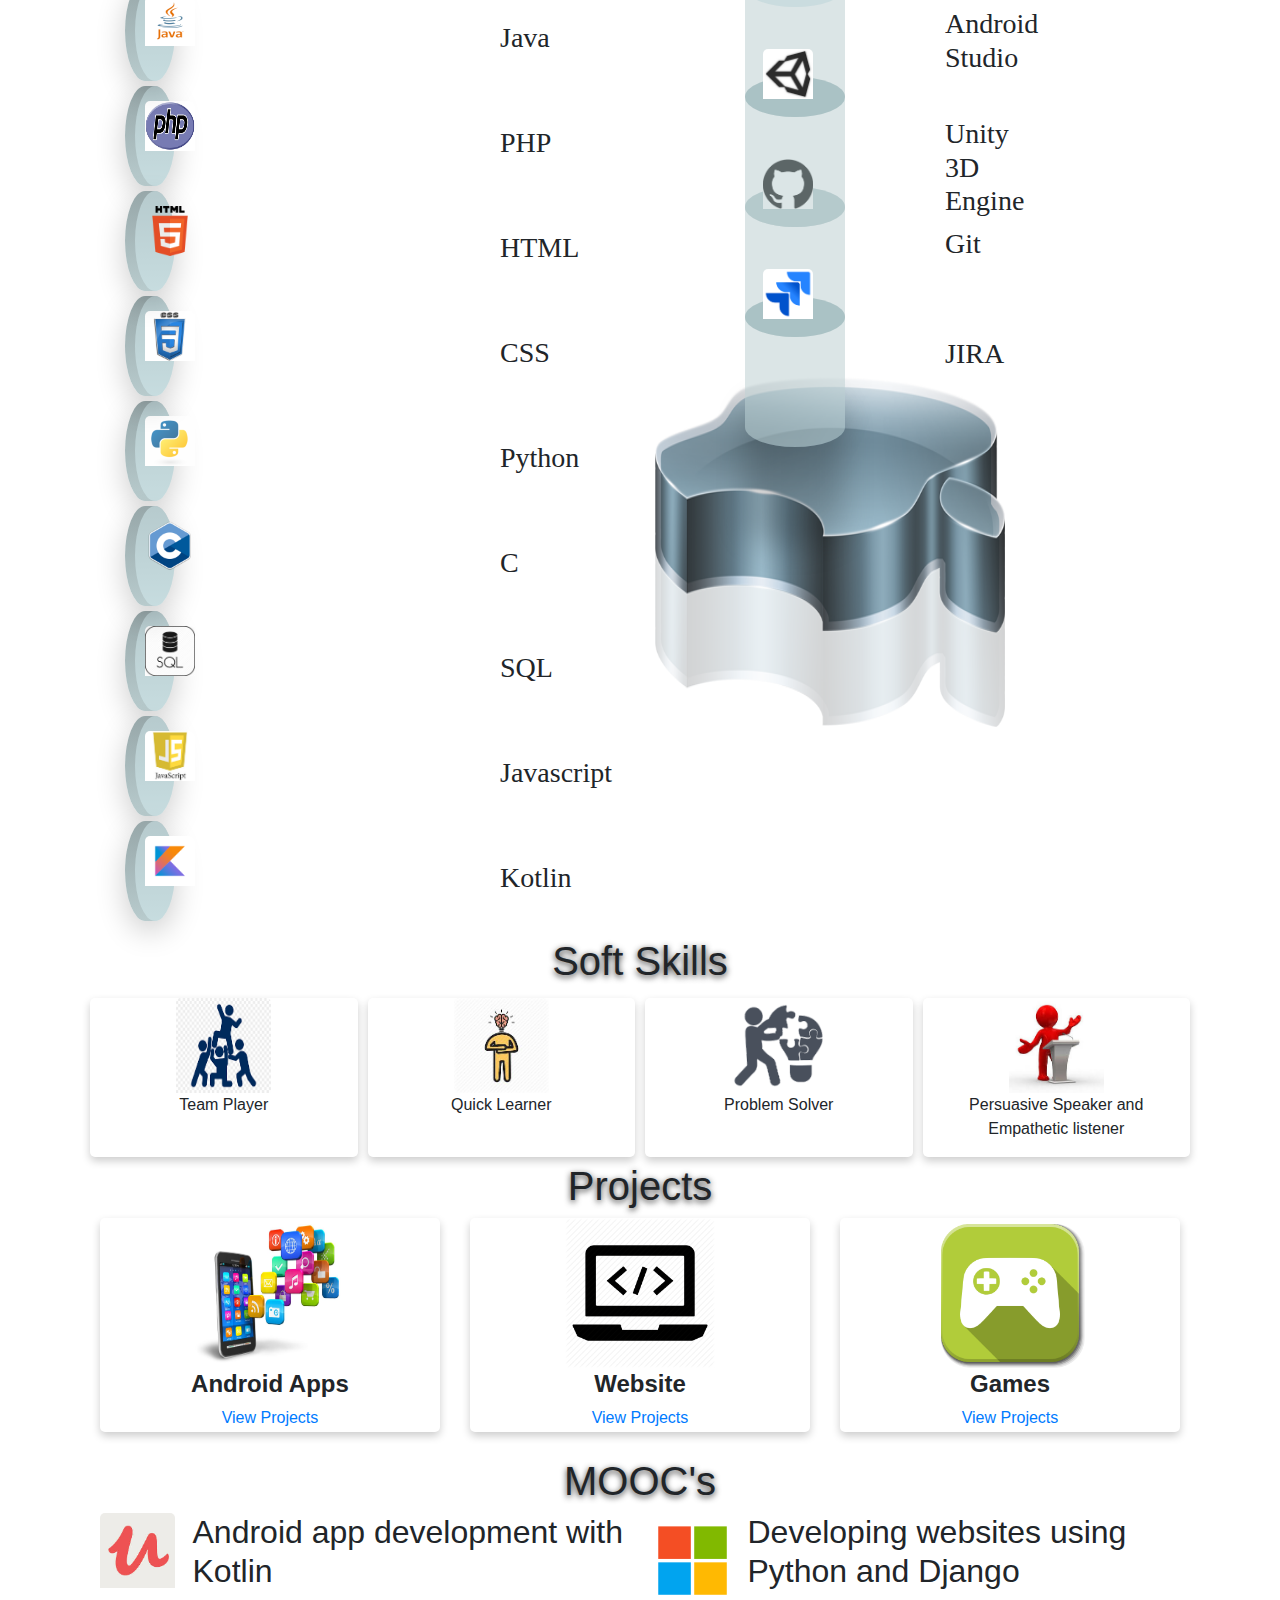
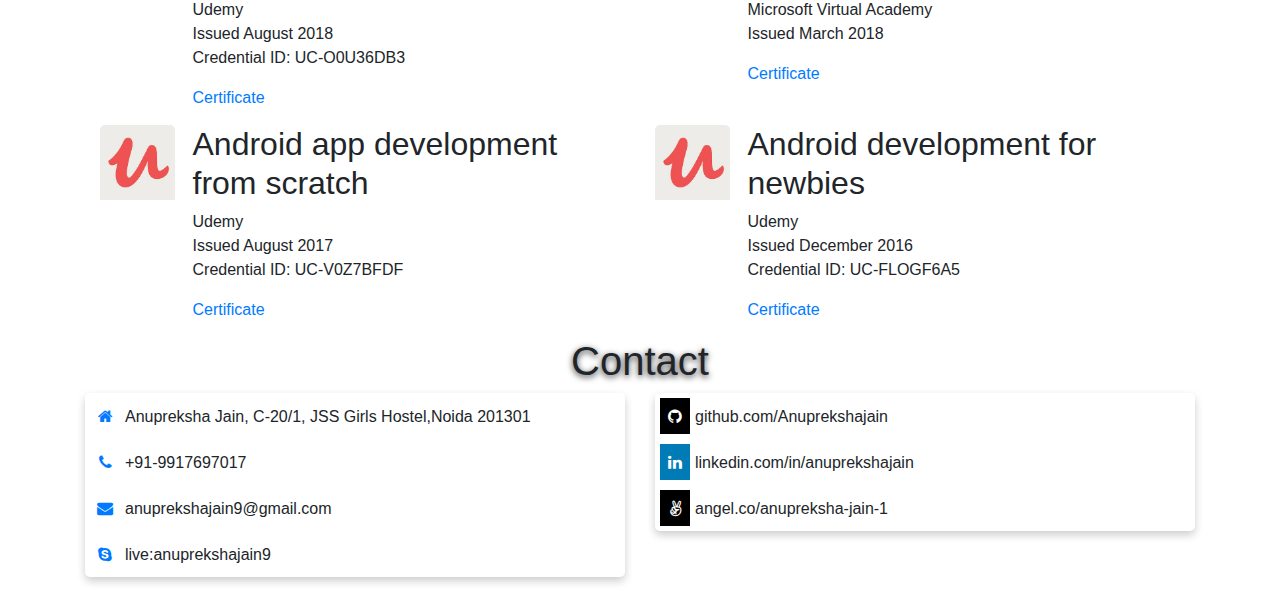
==== commit fabf2bb2: "UI changes" ====
--- a/index.html
+++ b/index.html
@@ -52,10 +52,10 @@
     <h3>Profile Summary</h3>
   <div class="tablet">
     <img src="img/tablet.jpg" alt="about">
-<div class=cardtab style="text-align: left">
+<div class=cardtab>
 <p>I am a fourth year undergraduate at the department of Computer Science and Engineering, JSSATE, NOIDA. Being an autodidact programmer, I love to learn new technologies by working on various projects.<br><br>
 
-During my undergraduate studies so far, I had been working on native android app development. My knowledge of android development is the fruit of my internship experience at different startups, various online courses and making various open source projects. These helped me learn various topics like Retrofit API consumption, android architecture components, RxJava, Room data library, integrating third party libraries, payment gateway integration and working with various SDK etc. My back-end stack include PHP and MYSQL. I am also having basic knowledge of game development with Unity. I am having an experience of working in an agile environment using Atlassian tools like JIRA and also with version control tools like git.<br>
+During my undergraduate studies so far, I had been working on native android app development. My knowledge of android development is the fruit of my internship experience at different startups, various online courses and making various open source projects. These helped me learn various topics like Retrofit API consumption, android architecture components, RxJava, Room data library, integrating third party libraries, payment gateway integration and integrating various SDK etc. My back-end stack include PHP and MYSQL. I am also having basic knowledge of game development with Unity. I am having an experience of working in an agile environment using Atlassian tools like JIRA and version control tools like git.<br>
 
 Presently, I am looking for full-time opportunity as a mobile app developer to utilize and enhance my skills.</p>
 </div>
--- a/css/index.css
+++ b/css/index.css
@@ -115,7 +115,7 @@
 @media screen and (max-width: 600px), screen and (max-height :600px) {
   /* Place the timelime to the left */
   .cardtab {
-    font-size:3px !important;
+    font-size:10px !important;
     left:7%;
    right:0% !important;
    top:9%;
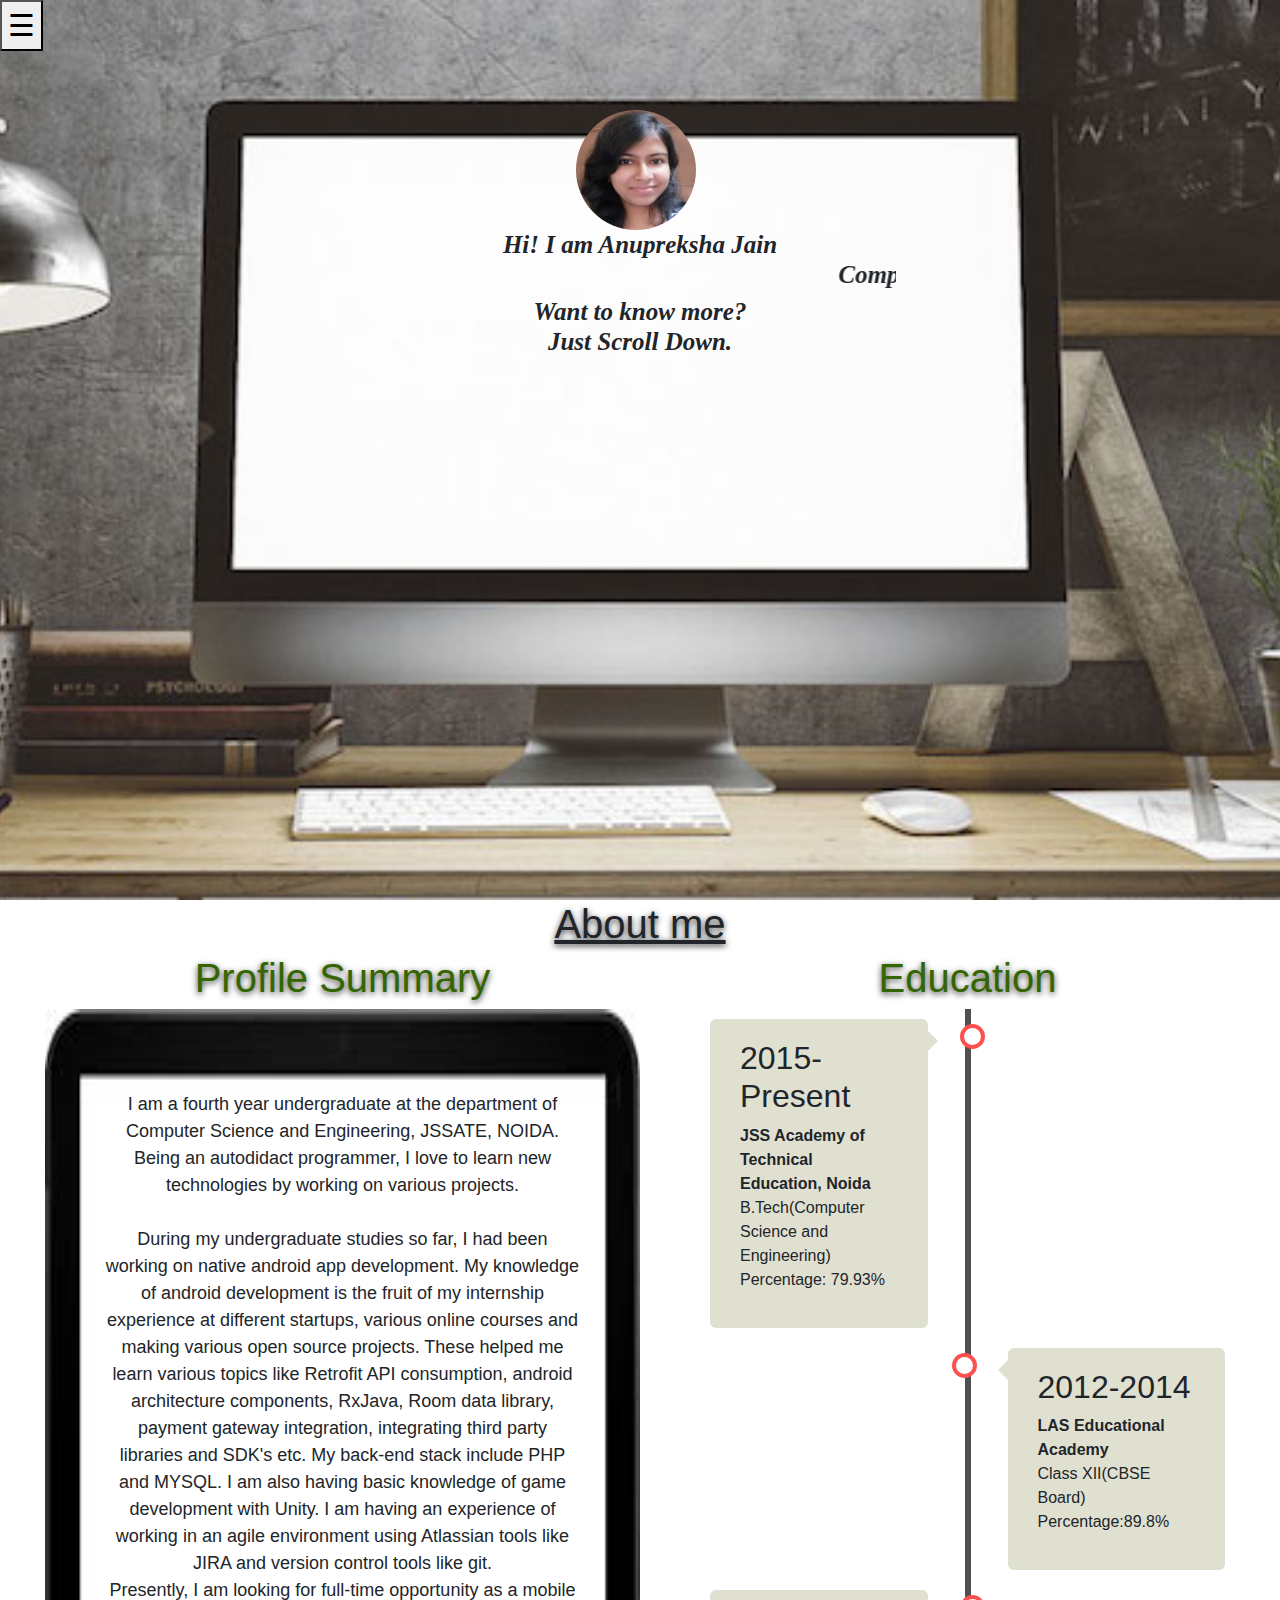
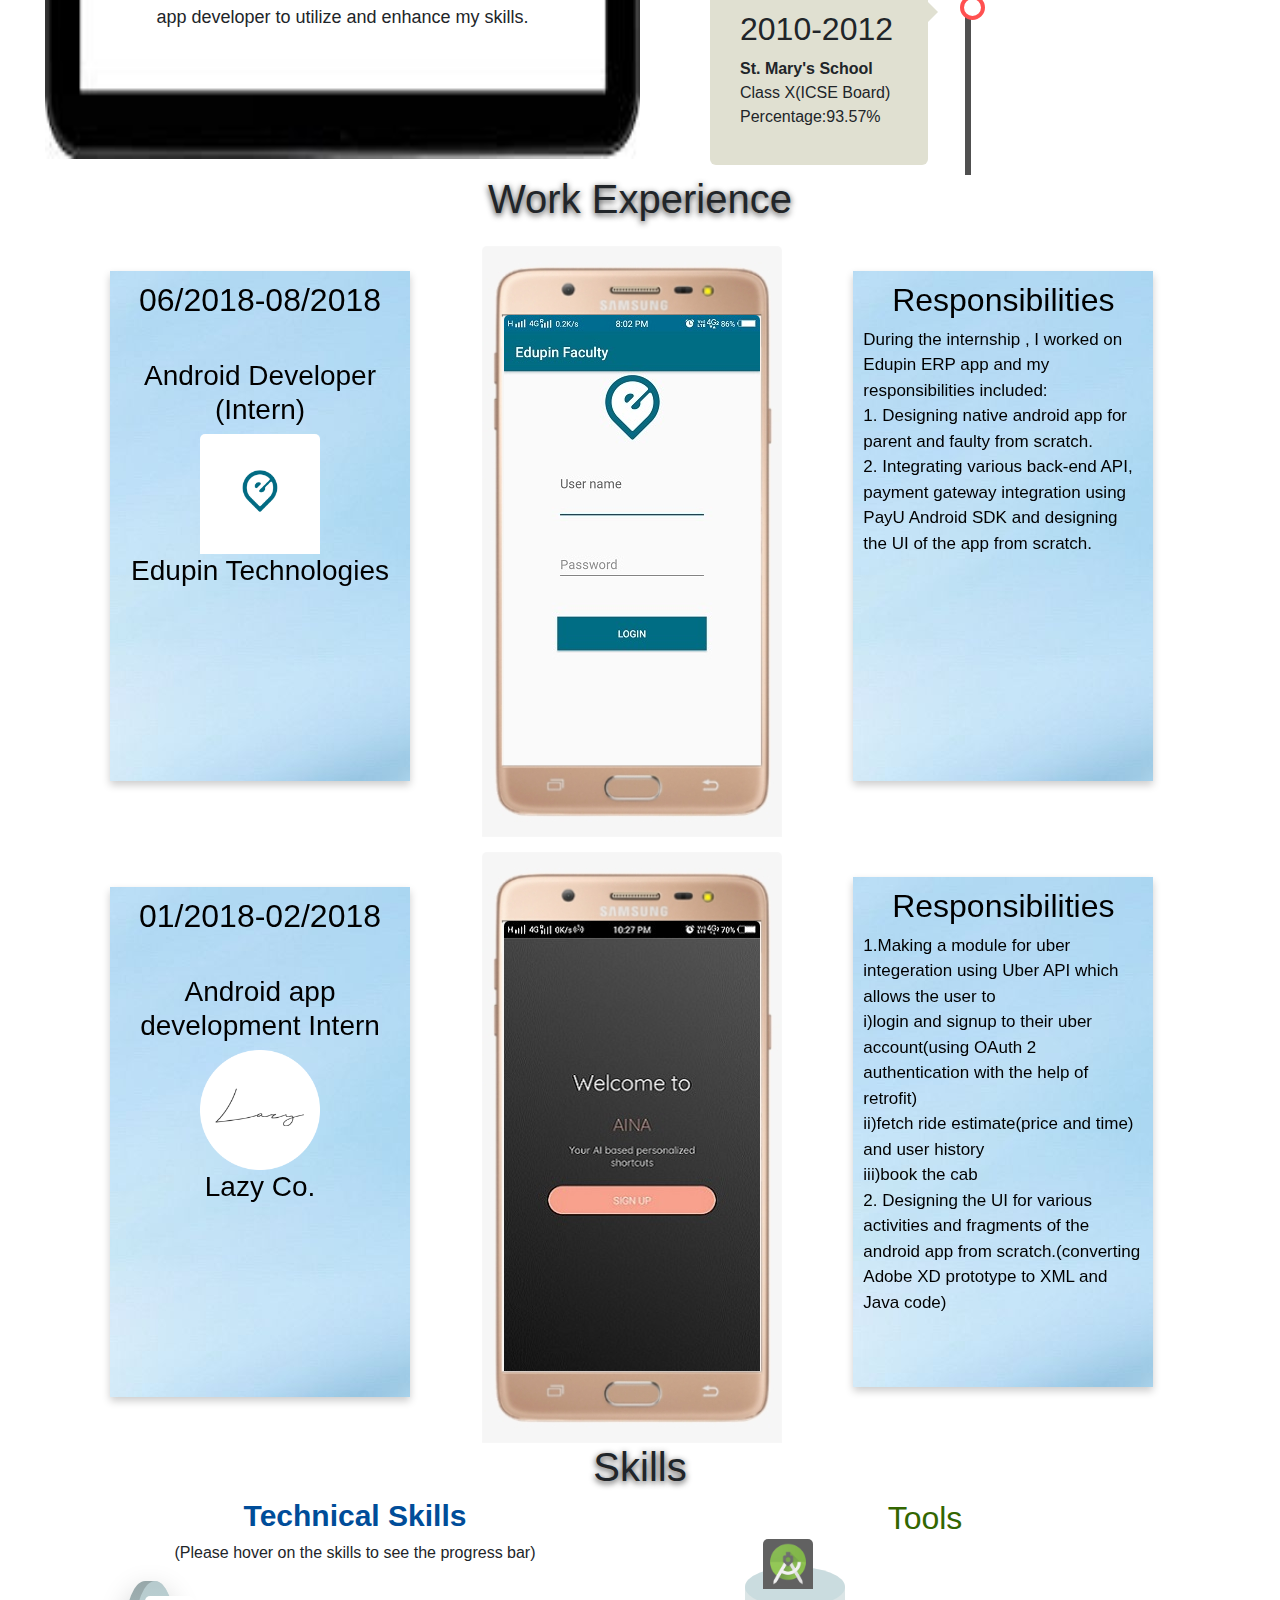
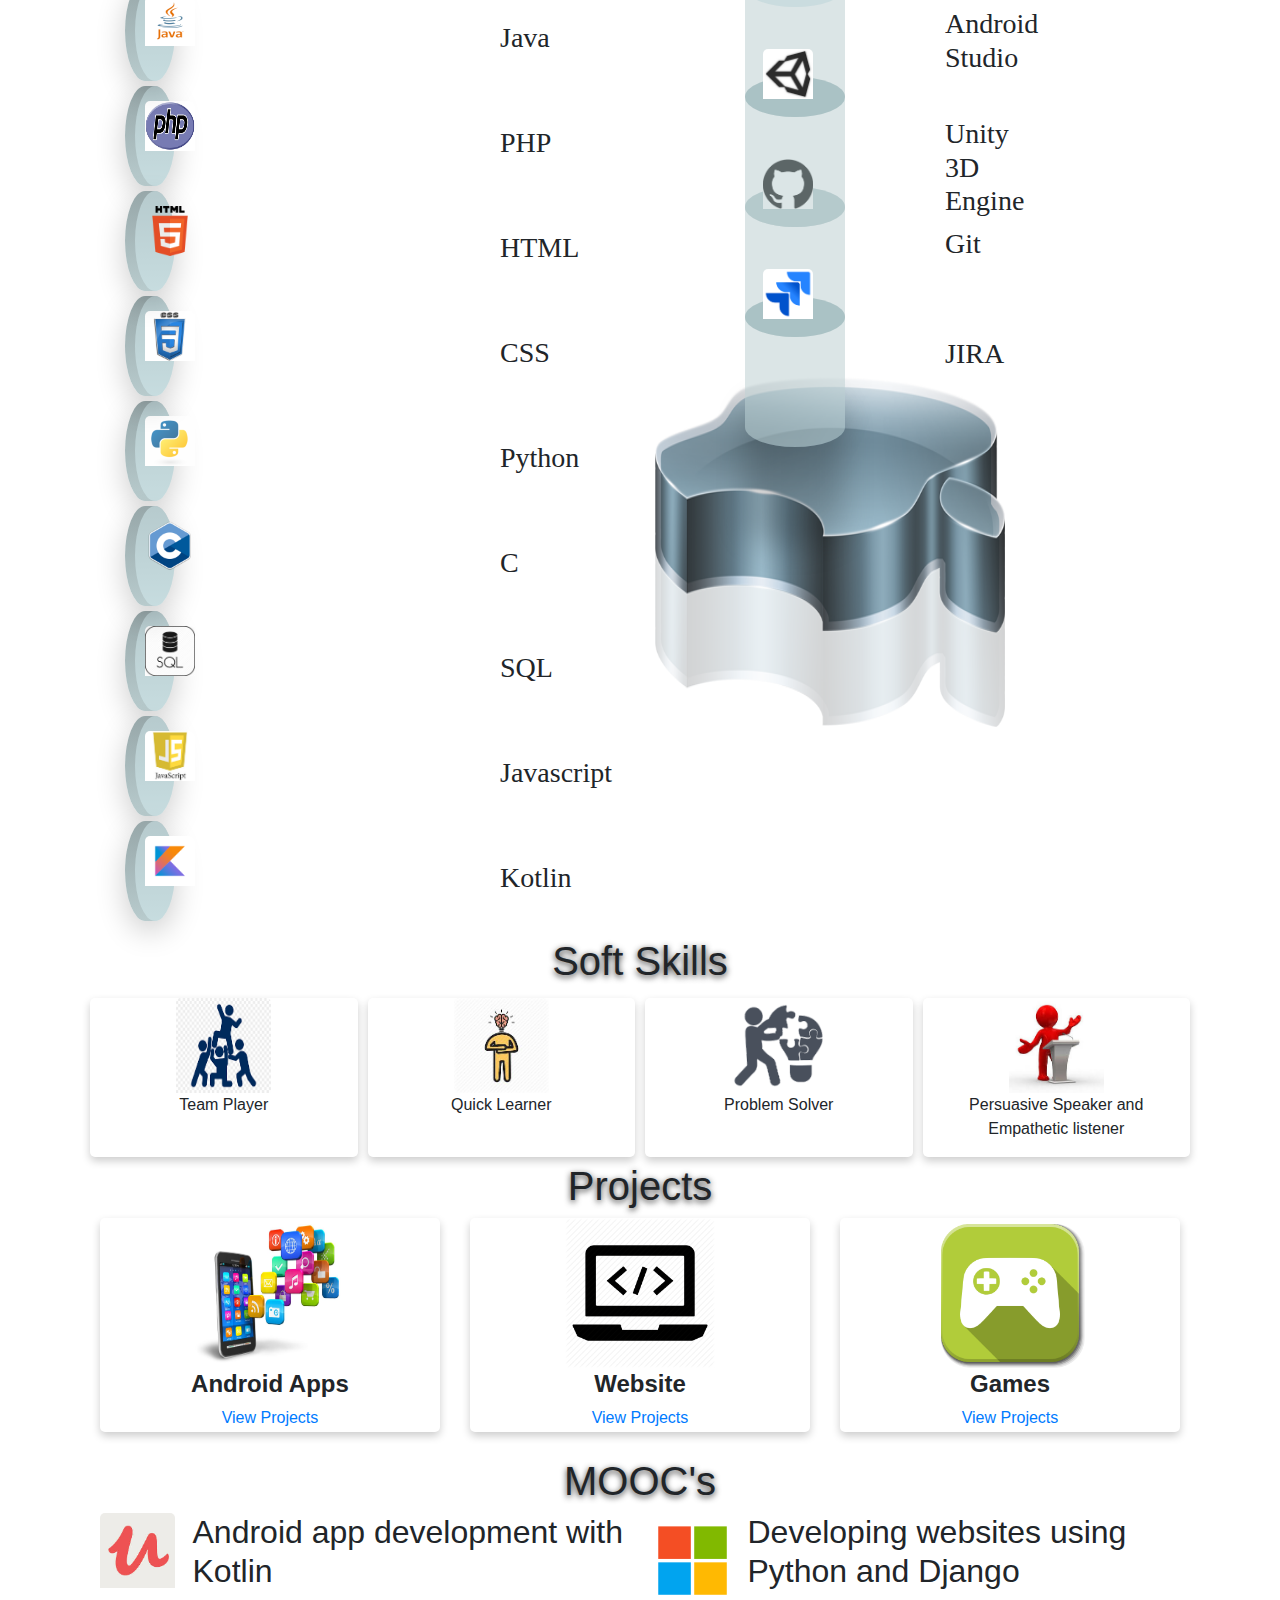
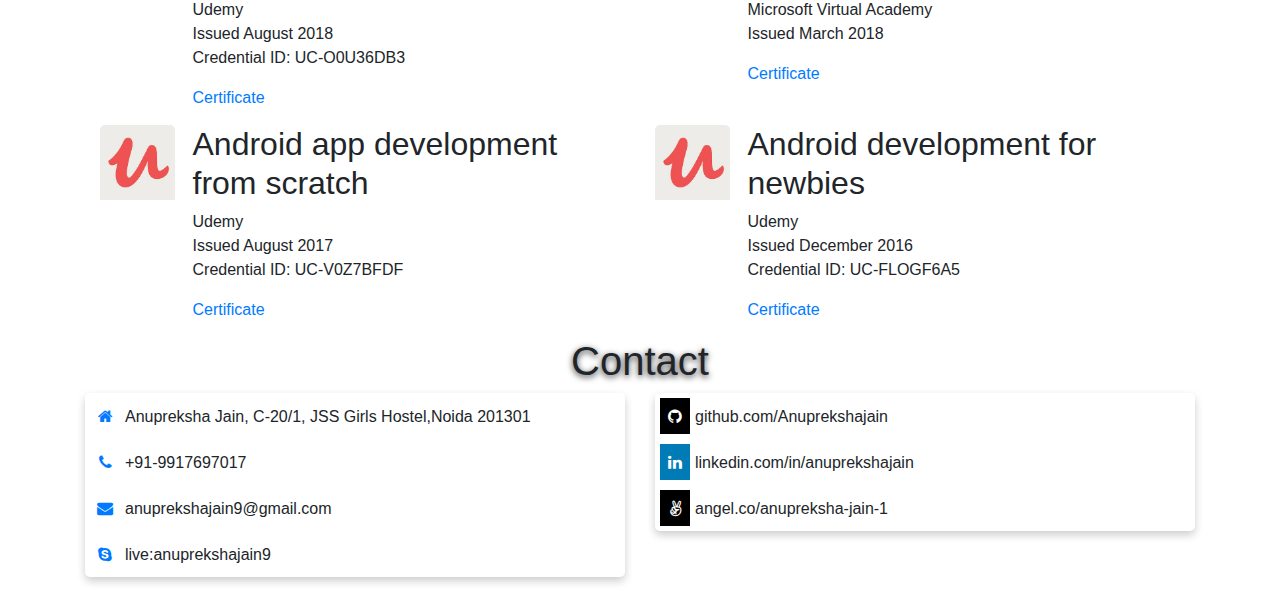
==== commit 006a4bcf: "UI changes" ====
--- a/index.html
+++ b/index.html
@@ -55,7 +55,7 @@
 <div class=cardtab>
 <p>I am a fourth year undergraduate at the department of Computer Science and Engineering, JSSATE, NOIDA. Being an autodidact programmer, I love to learn new technologies by working on various projects.<br><br>
 
-During my undergraduate studies so far, I had been working on native android app development. My knowledge of android development is the fruit of my internship experience at different startups, various online courses and making various open source projects. These helped me learn various topics like Retrofit API consumption, android architecture components, RxJava, Room data library, integrating third party libraries, payment gateway integration and integrating various SDK etc. My back-end stack include PHP and MYSQL. I am also having basic knowledge of game development with Unity. I am having an experience of working in an agile environment using Atlassian tools like JIRA and version control tools like git.<br>
+During my undergraduate studies so far, I had been working on native android app development. My knowledge of android development is the fruit of my internship experience at different startups, various online courses and making various open source projects. These helped me learn various topics like Retrofit API consumption, android architecture components, RxJava, Room data library, payment gateway integration, integrating third party libraries and SDK's etc. My back-end stack include PHP and MYSQL. I am also having basic knowledge of game development with Unity. I am having an experience of working in an agile environment using Atlassian tools like JIRA and version control tools like git.<br>
 
 Presently, I am looking for full-time opportunity as a mobile app developer to utilize and enhance my skills.</p>
 </div>
